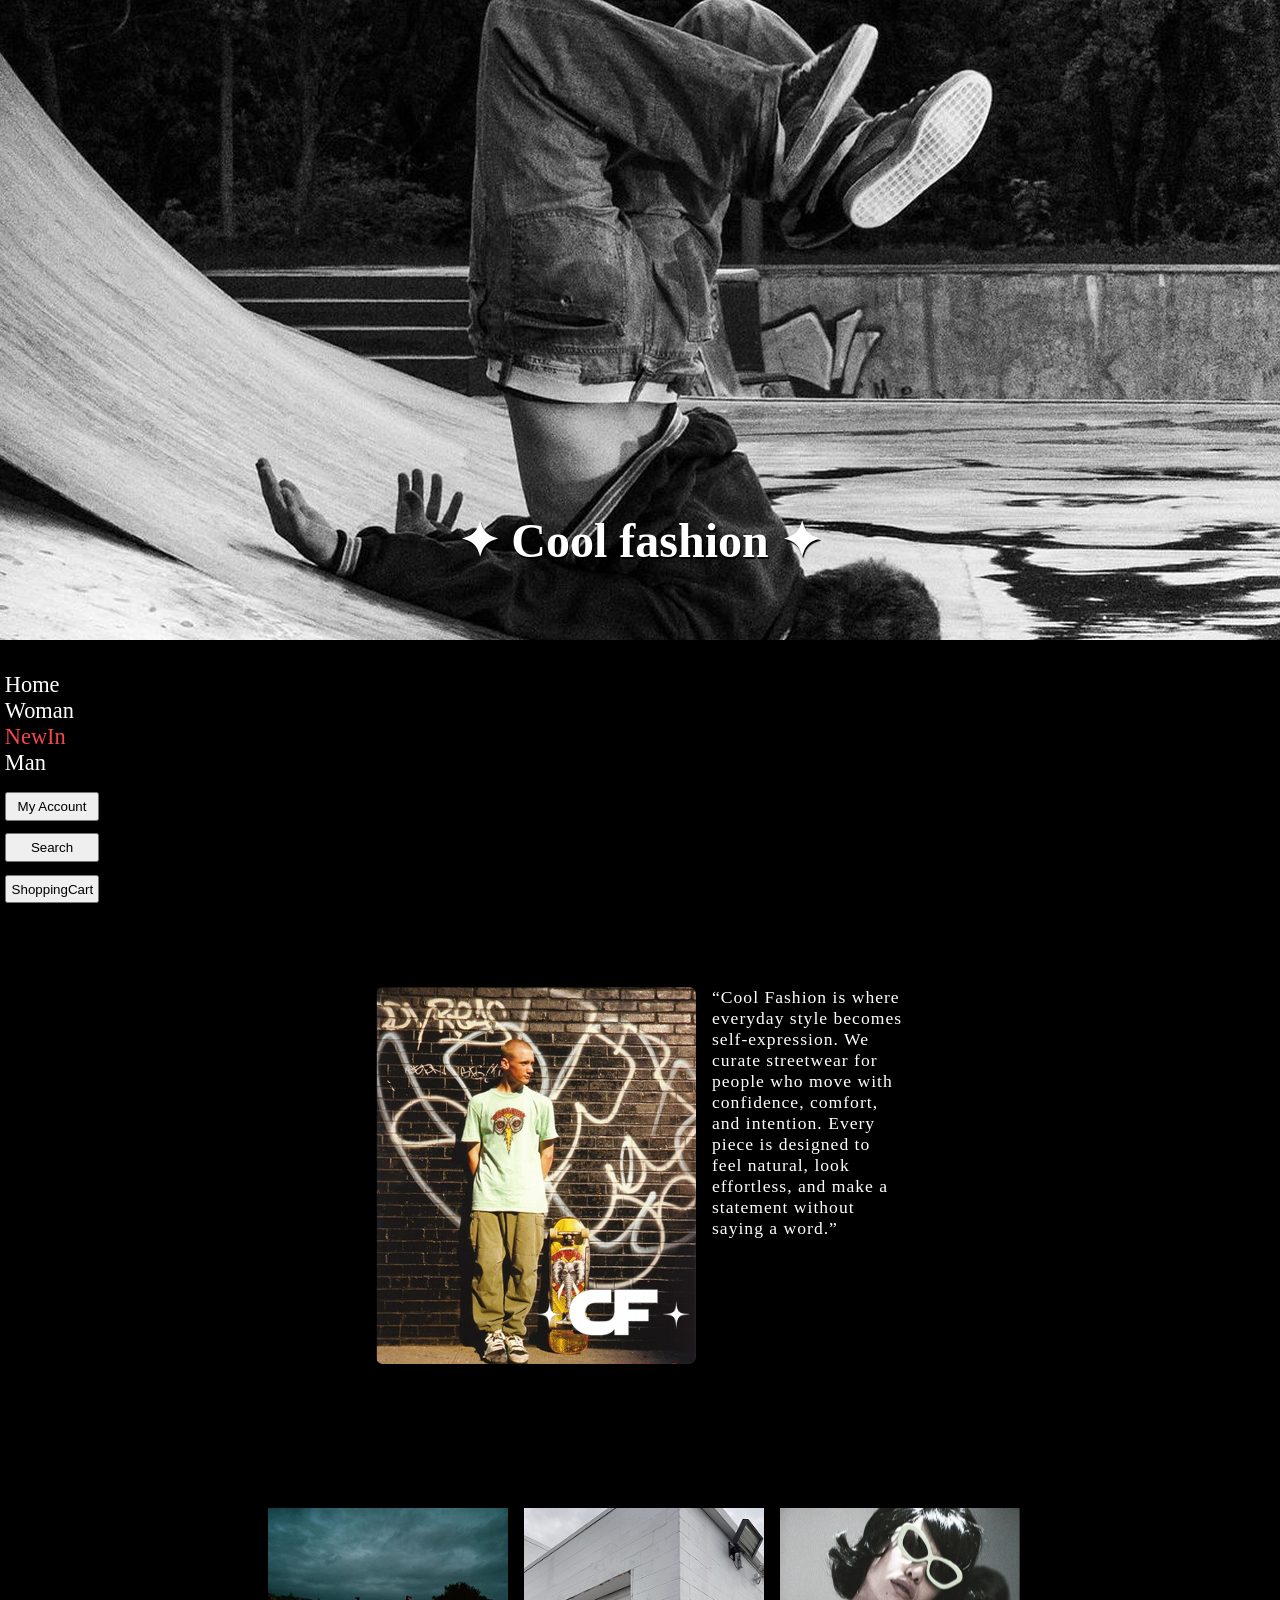
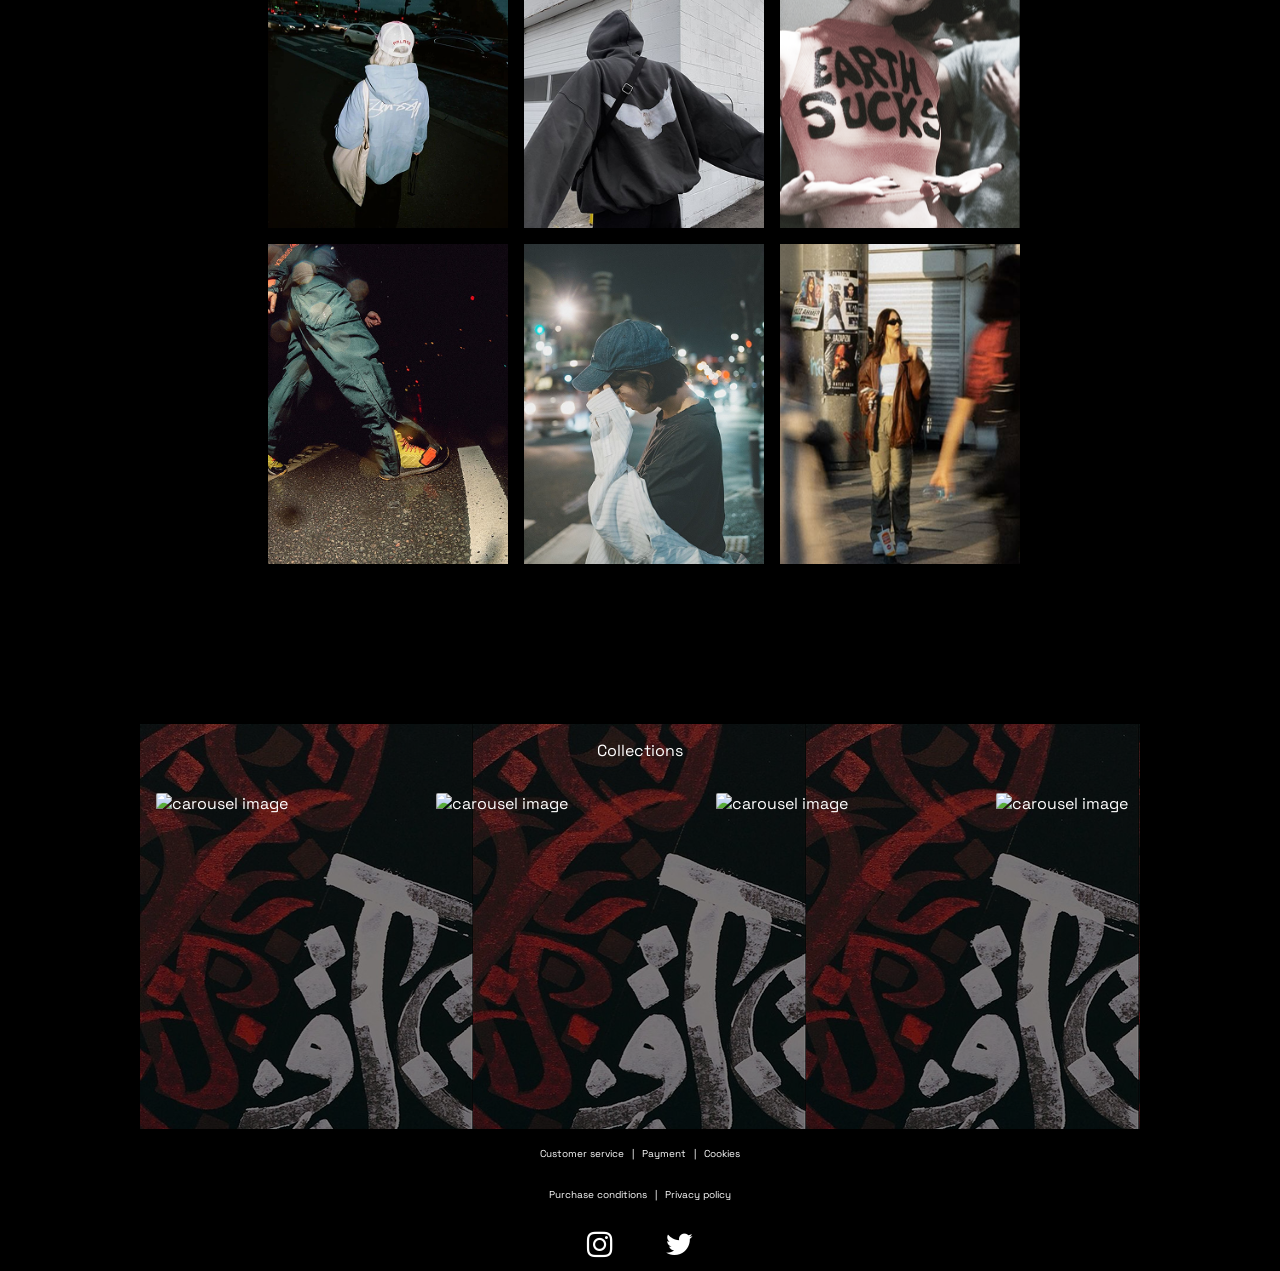
==== index.html @ b6e92070 "Merge pull request #7 from KristofferNR/resposivSida Resposiv sida" ====
<!DOCTYPE html>
<html lang="en">

<head>
    <meta charset="UTF-8">
    <meta name="viewport" content="width=device-width, initial-scale=1.0">
    <link href='https://fonts.googleapis.com/css?family=Space Grotesk' rel='stylesheet'>
    <link rel="stylesheet" href="https://cdnjs.cloudflare.com/ajax/libs/font-awesome/4.7.0/css/font-awesome.min.css"> 
    <link rel="stylesheet" href="https://cdnjs.cloudflare.com/ajax/libs/font-awesome/4.7.0/css/font-awesome.min.css">
    <link rel="stylesheet" href="styles.css">

    <title>Cool fashion</title>
</head>

<body>
<header>
<div id="headerContainer">
    <img id="headerImg" src="./imges/image 1.png" alt="">
    <h1>✦ Cool fashion ✦ </h1>
</div>
        <nav class="main-nav">
            <ul class="nav-list">
                <li><a href="#">Home</a></li>
                <li><a href="#">Woman</a></li>
                <li><a href="#" id="new-in">NewIn</a></li>
                <li><a href="#">Man</a></li>
            </ul>
            <div class="btn">
                <div><button id="login-btn">My Account</button></div>
                <div><button id="search-btn">Search</button></div>
                <div><button id="cart-btn">ShoppingCart</button></div>
            </div>
        </nav>
    </header>
    <main>
        <section id="hero">
            <div id="hero-image">
                <div id="crop">
                    <img src="./imges/Hero-image.png" alt="Hero Image">
                    <img id="accent-img" src="./imges/ChatGPT Image 23 jan. 2026 12_25_24 1.png" alt="Hero Image">
                </div>
                
            </div>
            <div id="hero-text">
                <p>“Cool Fashion is where everyday style becomes self-expression. We curate streetwear for people who
                    move with confidence, comfort, and intention. Every piece is designed to feel natural, look
                    effortless, and make a statement without saying a word.”</p>
            </div>
        </section>
        <section id="main">
            <div id="bentoContainer">
                <img class="bentoImg" src="./imges/Group-10.png" alt="" style="grid-area: box-1;">
                <img class="bentoImg" src="./imges/Group-3.png" alt="" style="grid-area: box-3;">
                <img class="bentoImg" src="./imges/image 33 (1).png" alt="" style="grid-area: box-4;">
                <img class="bentoImg" src="./imges/Group-13.png" alt="" style="grid-area: box-5;">
                <img class="bentoImg" src="./imges/Group-6.png" alt="" style="grid-area: box-6;">
                <img class="bentoImg" src="./imges/Group-7.png" alt="" style="grid-area: box-7;">
            </div>
        </section>
    </main>
    <footer>
        <!-- karusell -->
        <div class="carousel">
            <p>Collections</p>
            <div class="carousel-gallery">
                <div class="carousel-item">
                    <div>
                        <img src="imges/group-4.png" alt="carousel image" height="200px;">
                    </div>
                </div>
                <div class="carousel-item">
                    <div>
                        <img src="imges/group-5.png" alt="carousel image" height="200px;">
                    </div>
                </div>
                <div class="carousel-item">
                    <div>
                        <img src="imges/group-6.png" alt="carousel image" height="200px">
                    </div>
                </div>
                <div class="carousel-item">
                    <div>
                        <img src="imges/group-7.png" alt="carousel image" height="200px;">
                    </div>
                </div>
                <div class="carousel-item">
                    <div>
                        <img src="imges/group-8.png" alt="carousel image" height="200px;">
                    </div>
                </div>
            </div>
        </div>
        </div>
        <div id="footer-list">
            <ul>
                <li>Customer service</li>
                <p>|</p>
                <li>Payment</li>
                <p>|</p>
                <li>Cookies</li>
            </ul>
            <ul>
                <li>Purchase conditions</li>
                <p>|</p>
                <li>Privacy policy</li>
            </ul>
        </div>
        <div id="social-media">
            <button class="social-media-btn">
                <i class="fa fa-instagram"></i>
            </button>
            <button class="social-media-btn">
                <i class="fa fa-twitter"></i>
            </button>
        </div>
        </div>
    </footer>
    </body>
    <script src="index.js"></script>
</html>
---- styles.css ----
:root {
  --bgColor: black;
  --primaryColor: white;
}
body {
  margin: 0;
  width: 100%;

  color: var(--primaryColor);
  background-color: var(--bgColor);
}

#hero {
  margin-bottom: 4rem;
  display: flex;
  width: 100%;

  align-items: start;
  justify-content: center;
  gap: 1rem;
  padding-top: 2rem;
}
#headerImg {
  width: 100%;
  height: 20rem;
  object-fit: cover;
  display: block;
}
#headerContainer {
  margin-bottom: 1rem;
  width: 100%;
  position: relative;
  text-align: center;
}
#headerContainer > h1 {
  width: 100%;
  position: absolute;
  top: 16rem;
  left: 50%;
  transform: translate(-50%);
  font-size: 2em;
  text-shadow: 1px 2px 1px black;
  color: var(--primaryColor);
}
#main {
  display: flex;
  justify-content: center;
  margin-bottom: 2rem;
}

#hero-image {
  display: inline-block;
}

#crop {
  position: relative;
  width: 9rem;

  overflow: hidden;
  border-radius: 7px;
}

#hero-image img {
  width: 100%;
  display: block;
}

#bentoContainer {
  margin-top: 5rem;
  margin-bottom: 5rem;
  display: grid;
  grid-template-columns: 1fr 1fr;

  gap: 1rem;
  grid-template-areas:
    "box-1 box-3"
    "box-4 box-5"
    "box-6 box-7";
  overflow: hidden;
  padding-left: 0.5rem;
}
.bentoImg {
  width: 10rem;
  height: 15rem;
  object-fit: cover;
}

#accent-img {
  position: absolute;
  top: 60%;
  left: 24%;
}

#hero-text {
  padding: 0;
  margin: 0;
  width: 9rem;
}

#hero-text p {
  padding: 0;
  margin: 0;
  font-size: 0.7rem;
}

/*-- Navigeringsmenyn --*/
.main-nav {
  display: flex;
  flex-direction: column;
  align-items: flex-start; /*viktig för positionering*/
  /*align-items: center;*/
  margin-left: 0.3rem;
  padding-bottom: 2.4rem;
}

.nav-list {
  list-style: none;
  padding: 0;
}

.nav-list li a {
  color: white;
  text-decoration: none;
  font-size: 1.4rem;
}

nav a:hover {
  font-size: 1.5rem;
}

#new-in {
  color: rgb(245, 71, 71);
}

#new-in:hover {
  background-color: black;
  font-size: 1.5rem;
}

.btn button {
  width: 100%;
  padding: 0.3rem;
  text-align: center;
  cursor: pointer;
  margin-bottom: 0.8rem;
  width: 5.9rem;
}

button:hover {
  background-color: black;
  color: white;
  border-color: greenyellow;
  border-radius: 0.2rem;
}
footer {
  font-family: "Space Grotesk";
}

.carousel {
  max-width: 871px;
  background-image: url(/imges/image\ 65.png);
  object-fit: fill;
  background-size: fill;
  background-color: grey;
  background-blend-mode: multiply;
  align-content: center;
  align-items: center;
  padding: 0;
  margin-top: 3rem;
}

.carousel p {
  display: flex;
  justify-content: center;
  gap: 10px;
}
/* bild-karusell*/
.carousel-gallery {
  padding: 1rem;
  display: grid;
  grid-template-columns: repeat(5, 170px);
  grid-column-gap: 0.5rem;
  overflow-x: scroll;
  scrollbar-width: thin;
  scrollbar-color: var(--primaryColor) transparent;
  

  height: 100%;
  scroll-snap-type: both mandatory;
}


.carousel-item {
  scroll-snap-align: center; /* centrerar bild */
  display: inline-block;
}

.carousel-item img {
  border-radius: 2px;
}

#footer-list ul {
  display: flex;
  list-style: none;
  font-size: 10px;
  justify-content: center;
  align-items: center;
  gap: 0.5rem;
  margin: 0.5rem;
  padding: 0;
}

#social-media {
  display: flex;
  justify-content: center;
  align-items: center;
  gap: 2.5rem;
  padding: 0;
  margin: 0.5rem;
}

#social-media ul {
  display: flex;
  list-style: none;
  gap: 5rem;
}

.social-media-btn {
  font-size: 30px;
  background-color: black;
  border: none;
}

.fa.fa-instagram {
  color: white;
  background: black;
}

.fa.fa-twitter {
  color: white;
  background: black;
}
@media screen and (min-width: 376px) {
  
  #bentoContainer {
    margin-top: 5rem;
    display: grid;
    max-width: 375px;
  }
  #crop {
    width: 12rem;
  }

  #hero-text {
    width: 10rem;
  }

  #hero-text p {
    font-size: 0.9rem;
  }
}
@media screen and (min-width: 667px) {
   
  #bentoContainer {
    grid-template-columns: 1fr 1fr 1fr;
    max-width: fit-content;
    gap: 1rem;
    grid-template-areas:
      "box-1 box-3 box-4"
      "box-5 box-6 box-7";
  }
  #headerImg {
  
  height: 25rem;
  
}
  #crop {
    width: 20rem;
  }

  #hero-text {
    width: 12rem;
  }

  #hero-text p {
    font-size: 1.1rem;
    letter-spacing: 1px;
  }
  #hero {
    align-items: start;
  }
  #headerContainer > h1 {
    font-size: 3em;
    top: 18rem;
    
  }
  .carousel-gallery {
  
  grid-template-columns: repeat(5, 17rem);
  grid-template-rows: 20rem;

}
.carousel {
  max-width: 1000px;
}
.carousel-item img {
  width:15rem;
  height: 19rem;
  
}
.bentoImg{
        width:15rem;
        height: 20rem;
    }

}

@media screen and (min-width: 875px) {
    #headerContainer > h1 {
    
    top: 30rem;
    
  }
  #headerImg {
  height: 40rem;
  
}
  footer {
    display: flex;
    flex-direction: column;
    align-items: center;
  }
}
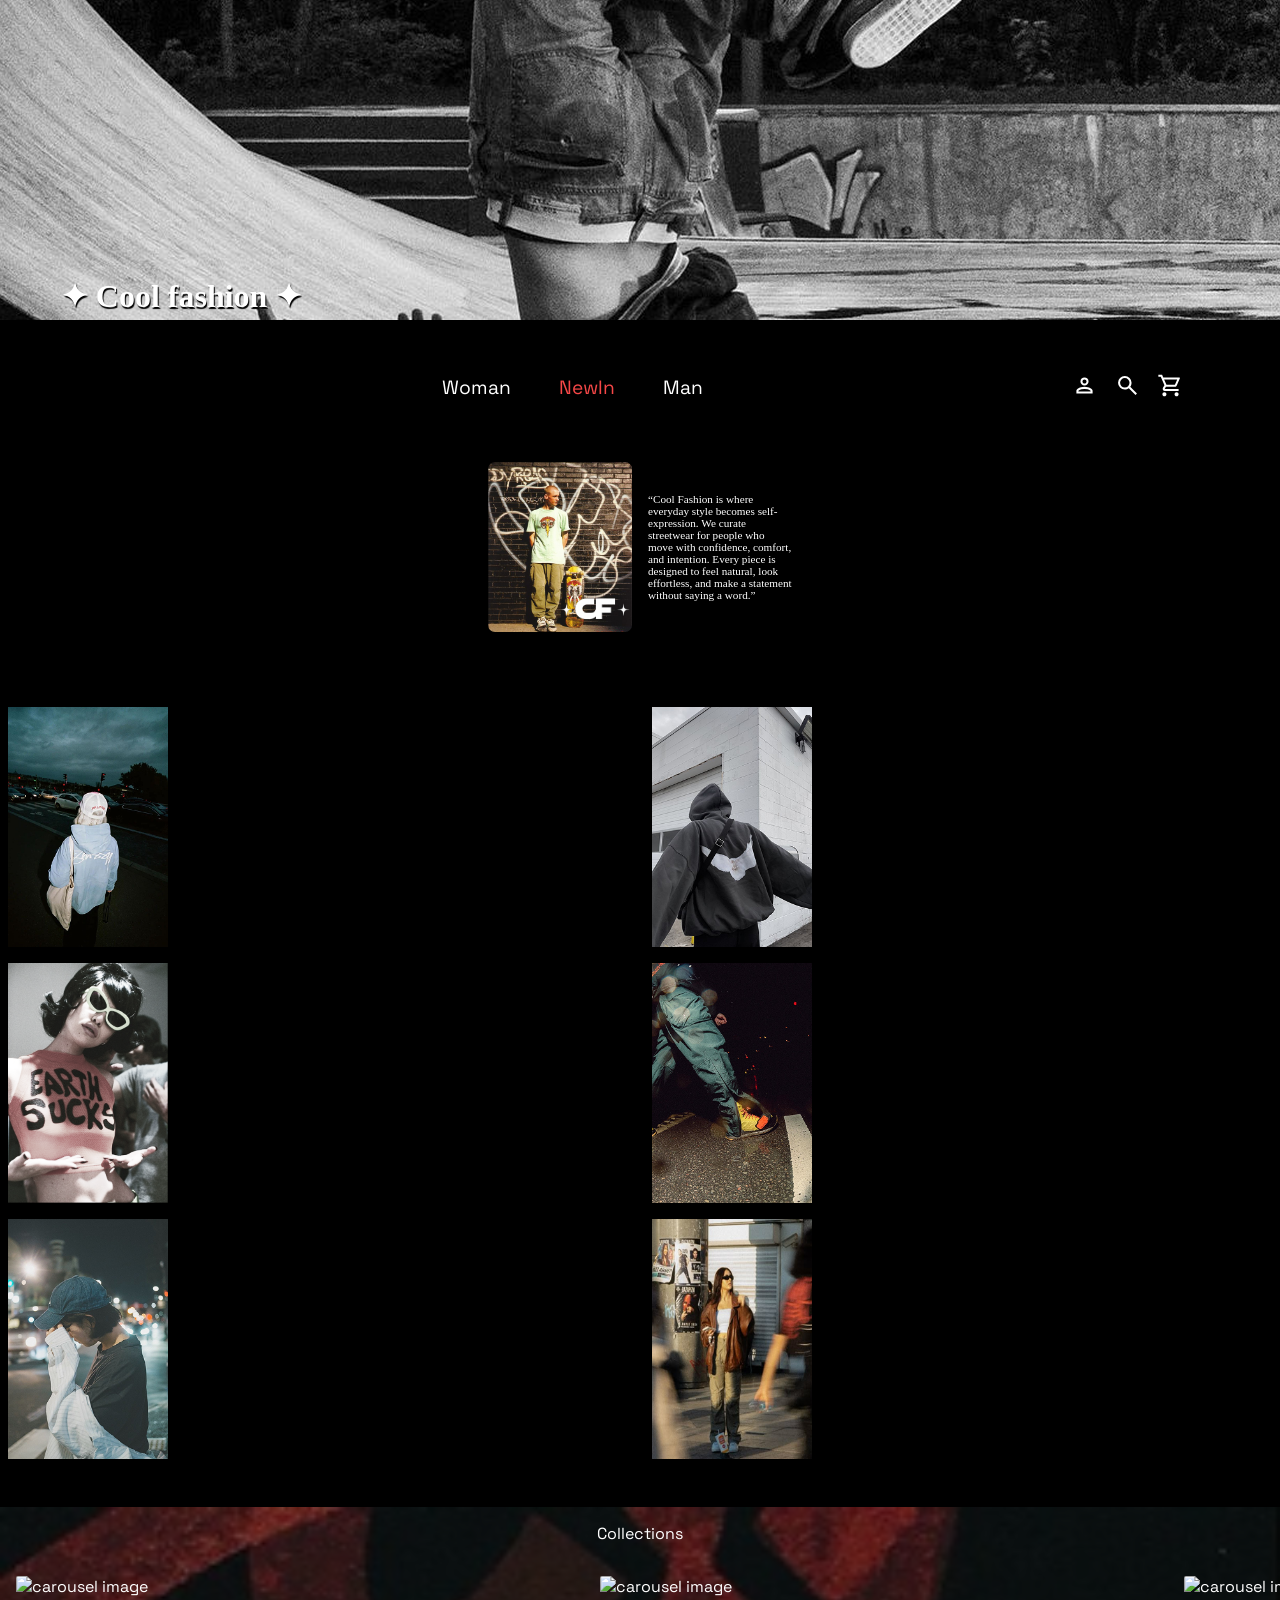
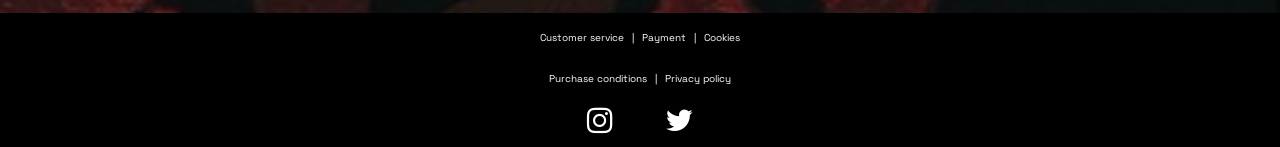
==== commit 3dedf394: "navbar update with js" ====
--- a/index.html
+++ b/index.html
@@ -16,21 +16,42 @@
 <header>
 <div id="headerContainer">
     <img id="headerImg" src="./imges/image 1.png" alt="">
-    <h1>✦ Cool fashion ✦ </h1>
+    <a href="index.html"><h1>✦ Cool fashion ✦ </h1></a>
 </div>
-        <nav class="main-nav">
-            <ul class="nav-list">
-                <li><a href="#">Home</a></li>
-                <li><a href="#">Woman</a></li>
-                <li><a href="#" id="new-in">NewIn</a></li>
-                <li><a href="#">Man</a></li>
+        <nav class="navbar">
+            <div class="nav-header">
+                <div class="hamburger">
+                    <span class="bar"></span>
+                    <span class="bar"></span>
+                    <span class="bar"></span>
+                </div>
+            </div>
+
+            <ul class="nav-menu">
+                <li><a href="#" class="nav-link">Woman</a></li>
+                <li><a href="#" class="nav-link" id="new-in">NewIn</a></li>
+                <li><a href="#" class="nav-link">Man</a></li>
+               
+               <div class="nav-desktop">
+                    <a href="#"><img src="person.svg" alt=""></a>
+                    <a href="#"><img src="search.svg" alt=""></a>
+                    <a href="#"><img src="shopping_cart.svg" alt=""></a>
+                </div>
+
+                <div class="nav-img">
+                    <img src="person.svg" alt="">
+                    <li><a href="#" class="nav-link">My Account</a></li>          
+                </div>
+                <div class="nav-img">
+                    <img src="search.svg" alt="">
+                    <li><a href="#" class="nav-link">Search</a></li>
+                </div>
+                <div class="nav-img">
+                    <img src="shopping_cart.svg" alt="">
+                    <li><a href="#" class="nav-link">Shop</a></li>
+                </div>
             </ul>
-            <div class="btn">
-                <div><button id="login-btn">My Account</button></div>
-                <div><button id="search-btn">Search</button></div>
-                <div><button id="cart-btn">ShoppingCart</button></div>
-            </div>
-        </nav>
+        </nav>        
     </header>
     <main>
         <section id="hero">
--- a/styles.css
+++ b/styles.css
@@ -1,333 +1,361 @@
-:root {
-  --bgColor: black;
-  --primaryColor: white;
-}
-body {
-  margin: 0;
-  width: 100%;
-
-  color: var(--primaryColor);
-  background-color: var(--bgColor);
-}
-
-#hero {
-  margin-bottom: 4rem;
-  display: flex;
-  width: 100%;
-
-  align-items: start;
-  justify-content: center;
-  gap: 1rem;
-  padding-top: 2rem;
-}
-#headerImg {
-  width: 100%;
-  height: 20rem;
-  object-fit: cover;
-  display: block;
-}
-#headerContainer {
-  margin-bottom: 1rem;
-  width: 100%;
-  position: relative;
-  text-align: center;
-}
-#headerContainer > h1 {
-  width: 100%;
-  position: absolute;
-  top: 16rem;
-  left: 50%;
-  transform: translate(-50%);
-  font-size: 2em;
-  text-shadow: 1px 2px 1px black;
-  color: var(--primaryColor);
-}
-#main {
-  display: flex;
-  justify-content: center;
-  margin-bottom: 2rem;
-}
-
-#hero-image {
-  display: inline-block;
-}
-
-#crop {
-  position: relative;
-  width: 9rem;
-
-  overflow: hidden;
-  border-radius: 7px;
-}
-
-#hero-image img {
-  width: 100%;
-  display: block;
-}
-
-#bentoContainer {
-  margin-top: 5rem;
-  margin-bottom: 5rem;
-  display: grid;
-  grid-template-columns: 1fr 1fr;
-
-  gap: 1rem;
-  grid-template-areas:
+:root{
+    --bgColor: black;
+    --primaryColor: white;
+}
+body{
+    margin: 0;
+    width: 100%;
+    color: var(--primaryColor);
+    background-color: var(--bgColor);
+}
+
+
+#hero{
+    display: flex;
+    width: 100%;
+    height: 10rem;
+    align-items: center;
+    justify-content: center;
+    gap: 1rem;
+    padding-top: 2rem;
+}
+#headerImg{
+    width: 100%;
+    height: 20rem;
+    object-fit: cover;
+}
+#headerContainer{
+    margin-bottom: 1rem;
+    position: relative;
+}
+#headerContainer > a > h1{
+    position: absolute;
+    top: 16rem;
+    left: 3.8rem;
+    text-shadow: 1px 2px 1px black;
+    color: var(--primaryColor);
+}
+
+#hero-image{
+    display: inline-block;
+}
+
+#crop{
+    position: relative;
+    width: 9rem;
+    height: 10.6rem;
+    overflow: hidden;
+    border-radius: 7px;
+}
+
+#hero-image img{
+    width: 100%;
+    display: block;
+}
+
+#bentoContainer{
+    margin-top: 5rem;
+    display: grid;
+    grid-template-columns: 1fr 1fr;
+    
+    gap: 1rem;
+    grid-template-areas: 
     "box-1 box-3"
     "box-4 box-5"
     "box-6 box-7";
-  overflow: hidden;
-  padding-left: 0.5rem;
-}
-.bentoImg {
-  width: 10rem;
-  height: 15rem;
-  object-fit: cover;
-}
-
-#accent-img {
-  position: absolute;
-  top: 60%;
-  left: 24%;
-}
-
-#hero-text {
-  padding: 0;
-  margin: 0;
-  width: 9rem;
-}
-
-#hero-text p {
-  padding: 0;
-  margin: 0;
-  font-size: 0.7rem;
-}
-
-/*-- Navigeringsmenyn --*/
-.main-nav {
-  display: flex;
-  flex-direction: column;
-  align-items: flex-start; /*viktig för positionering*/
-  /*align-items: center;*/
-  margin-left: 0.3rem;
-  padding-bottom: 2.4rem;
-}
-
-.nav-list {
-  list-style: none;
-  padding: 0;
-}
-
-.nav-list li a {
-  color: white;
-  text-decoration: none;
-  font-size: 1.4rem;
-}
-
-nav a:hover {
-  font-size: 1.5rem;
+    overflow: hidden;
+    padding-left: 0.5rem;
+    
+
+
+}
+.bentoImg{
+   
+    width: 10rem;
+    height: 15rem;
+    object-fit: cover;
+}
+
+#accent-img{
+    position: absolute;
+    top: 60%;
+    left: 24%;
+}
+
+#hero-text{
+    width: 9rem;
+}
+
+#hero-text p{
+    font-size: 0.7rem;
+}
+
+.navbar {
+    display: flex;
+    flex-direction: column;
+    align-items: flex-start;
+    background-color: black;
+    color: white;
+    position: relative;
+}
+
+.nav-header {
+    width: 100%;
+    display: flex;
+    justify-content: space-between;
+    align-items: center;
+}
+
+.hamburger {
+    display: flex;
+    flex-direction: column;
+    cursor: pointer;
+    z-index: 50;
+    padding: 8px;
+    width: 40px;
+    height: 40px;
+    justify-content: center;
+    align-items: flex-start;
+    margin-bottom: 2rem;
+}
+
+.bar {
+    width: 25px;
+    height: 3px;
+    background-color: white;
+    margin: 4px 0;
+    transition: 0.3s;
+}
+
+.nav-menu {
+    position: absolute;
+    top: 30%;
+    left: 0;
+    z-index: 100;
+
+    height: 40vh;
+    width: 50vw;
+    max-width: 320px;
+    
+    background-color: rgba(0, 0, 0, 0.95);
+    display: flex;
+    flex-direction: column;
+    align-items: flex-start;
+    padding: 1.5rem 1rem;
+    gap: 1rem;
+    
+    transform: translateX(-100%);
+    opacity: 0;
+    transition: transform 0.4s ease, opacity 0.4s ease;
+    pointer-events: none;
+}
+
+/*växla mellan dold och synlig meny med hjälp av JS*/
+.nav-menu.active {
+    transform: translateX(0);
+    opacity: 1;
+    pointer-events: all;
 }
 
 #new-in {
-  color: rgb(245, 71, 71);
-}
-
-#new-in:hover {
-  background-color: black;
-  font-size: 1.5rem;
-}
-
-.btn button {
-  width: 100%;
-  padding: 0.3rem;
-  text-align: center;
-  cursor: pointer;
-  margin-bottom: 0.8rem;
-  width: 5.9rem;
-}
-
-button:hover {
-  background-color: black;
-  color: white;
-  border-color: greenyellow;
-  border-radius: 0.2rem;
-}
+    color: rgb(245, 71, 71);
+}
+
+.nav-desktop {
+    display: none;
+}
+
+li {
+    list-style: none;
+    font-family: 'Space Grotesk';
+}
+
+.nav-link {
+    color: white;
+    text-decoration: none;
+    font-size: 0.9rem;
+    display: block;
+}
+
+.nav-img {
+    display: flex;
+    width: 650px;
+    height: auto;
+    gap: 0.5rem;
+}
+
+/*linjerna i ham-ikonen roterar och 
+bildar ett kryss när man klickar*/
+.hamburger.active .bar:nth-child(1) {
+    transform: translateY(11px) rotate(45deg);
+}
+
+.hamburger.active .bar:nth-child(2) {
+    opacity: 0; /*Linjen döljs*/
+}
+
+.hamburger.active .bar:nth-child(3) {
+    transform: translateY(-11px) rotate(-45deg);
+}
+
 footer {
-  font-family: "Space Grotesk";
+    font-family: 'Space Grotesk';
 }
 
 .carousel {
-  max-width: 871px;
-  background-image: url(/imges/image\ 65.png);
-  object-fit: fill;
-  background-size: fill;
-  background-color: grey;
-  background-blend-mode: multiply;
-  align-content: center;
-  align-items: center;
-  padding: 0;
-  margin-top: 3rem;
+    background-image: url(/imges/image\ 65.png);
+    background-size: cover;
+    background-color: grey;
+    background-blend-mode: multiply;
+    align-content: center;
+    align-items: center;
+    padding: 0;
+    margin-top: 3rem;
 }
 
 .carousel p {
-  display: flex;
-  justify-content: center;
-  gap: 10px;
+    display: flex;
+    justify-content: center;
+    gap: 10px;
+
 }
 /* bild-karusell*/
 .carousel-gallery {
-  padding: 1rem;
-  display: grid;
-  grid-template-columns: repeat(5, 170px);
-  grid-column-gap: 0.5rem;
-  overflow-x: scroll;
-  scrollbar-width: thin;
-  scrollbar-color: var(--primaryColor) transparent;
-  
-
-  height: 100%;
-  scroll-snap-type: both mandatory;
-}
-
+    padding: 1rem;
+    display: grid;
+    grid-template-columns: repeat(5, 45vw);
+    grid-column-gap: 0.5rem;
+    overflow: scroll;
+    height: 100%;
+    scroll-snap-type: both mandatory;
+}
 
 .carousel-item {
-  scroll-snap-align: center; /* centrerar bild */
-  display: inline-block;
+    scroll-snap-align: center; /* centrerar bild */
+    display: inline-block;
 }
 
 .carousel-item img {
-  border-radius: 2px;
-}
-
+    border-radius: 2px;
+}
+ 
 #footer-list ul {
-  display: flex;
-  list-style: none;
-  font-size: 10px;
-  justify-content: center;
-  align-items: center;
-  gap: 0.5rem;
-  margin: 0.5rem;
-  padding: 0;
+    display: flex;
+    list-style: none;
+    font-size: 10px;
+    justify-content: center;
+    align-items: center;
+    gap: 0.5rem;
+    margin: 0.5rem;
+    padding: 0;
 }
 
 #social-media {
-  display: flex;
-  justify-content: center;
-  align-items: center;
-  gap: 2.5rem;
-  padding: 0;
-  margin: 0.5rem;
+    display: flex;
+    justify-content: center;
+    align-items: center;
+    gap: 2.5rem;
+    padding: 0;
+    margin: 0.5rem;
 }
 
 #social-media ul {
-  display: flex;
-  list-style: none;
-  gap: 5rem;
+    display: flex;
+    list-style: none;
+    gap: 5rem;
 }
 
 .social-media-btn {
-  font-size: 30px;
-  background-color: black;
-  border: none;
+    font-size: 30px;
+    background-color: black;
+    border: none;
 }
 
 .fa.fa-instagram {
-  color: white;
-  background: black;
+    color: white;
+    background: black; 
 }
 
 .fa.fa-twitter {
-  color: white;
-  background: black;
-}
-@media screen and (min-width: 376px) {
-  
-  #bentoContainer {
-    margin-top: 5rem;
-    display: grid;
-    max-width: 375px;
-  }
-  #crop {
-    width: 12rem;
-  }
-
-  #hero-text {
-    width: 10rem;
-  }
-
-  #hero-text p {
-    font-size: 0.9rem;
-  }
-}
-@media screen and (min-width: 667px) {
-   
-  #bentoContainer {
-    grid-template-columns: 1fr 1fr 1fr;
-    max-width: fit-content;
-    gap: 1rem;
-    grid-template-areas:
-      "box-1 box-3 box-4"
-      "box-5 box-6 box-7";
-  }
-  #headerImg {
-  
-  height: 25rem;
-  
-}
-  #crop {
-    width: 20rem;
-  }
-
-  #hero-text {
-    width: 12rem;
-  }
-
-  #hero-text p {
-    font-size: 1.1rem;
-    letter-spacing: 1px;
-  }
-  #hero {
-    align-items: start;
-  }
-  #headerContainer > h1 {
-    font-size: 3em;
-    top: 18rem;
-    
-  }
-  .carousel-gallery {
-  
-  grid-template-columns: repeat(5, 17rem);
-  grid-template-rows: 20rem;
-
-}
-.carousel {
-  max-width: 1000px;
-}
-.carousel-item img {
-  width:15rem;
-  height: 19rem;
-  
-}
-.bentoImg{
-        width:15rem;
-        height: 20rem;
-    }
-
-}
-
-@media screen and (min-width: 875px) {
-    #headerContainer > h1 {
-    
-    top: 30rem;
-    
-  }
-  #headerImg {
-  height: 40rem;
-  
-}
-  footer {
-    display: flex;
-    flex-direction: column;
-    align-items: center;
-  }
-}
+    color: white;
+    background: black;
+}
+
+
+@media screen and (min-width: 667px)  {
+    
+    .navbar {
+        flex-direction: row;
+        justify-content: space-between;
+        align-items: center;
+        padding: 1rem 2rem;
+    }
+
+    .hamburger {
+        display: none;
+    }
+
+    /*Nollställer värden från mobil-version. Nödvändigt!*/
+    .nav-menu {
+        position: static;
+        top: auto;
+        left: auto;
+
+        height: auto;
+        width: auto;
+        max-width: none;
+        padding: 0;
+        gap: 1.3rem;
+
+        transform: none;
+        opacity: 1;
+        pointer-events: all;
+        flex-direction: row;
+        align-items: center;
+    }
+
+    .nav-link {
+        font-size: 1.1rem;
+    }
+
+    .nav-link:hover { 
+        background-color: grey;
+        border-radius: 10%;
+        padding: 0.01rem;
+    }
+
+    .nav-desktop {
+        display: flex;
+        margin-left: 25vw;
+        margin-right: 5vw;
+        gap: 1rem;
+    }
+
+    a img {
+        width: 27px;
+    }
+
+    a img:hover {
+        cursor: pointer;
+        background-color: grey;
+        border-radius: 40%;
+    }
+
+    .nav-img {
+        display: none;
+        margin-left: auto;
+        margin-right: 1rem;    
+    }
+}
+
+@media (min-width: 992px) {
+    .nav-menu {
+        gap: 3rem;
+    }
+    
+    .nav-link {
+        font-size: 1.2rem;
+        transition: color 0.3s ease;
+    }
+    
+}
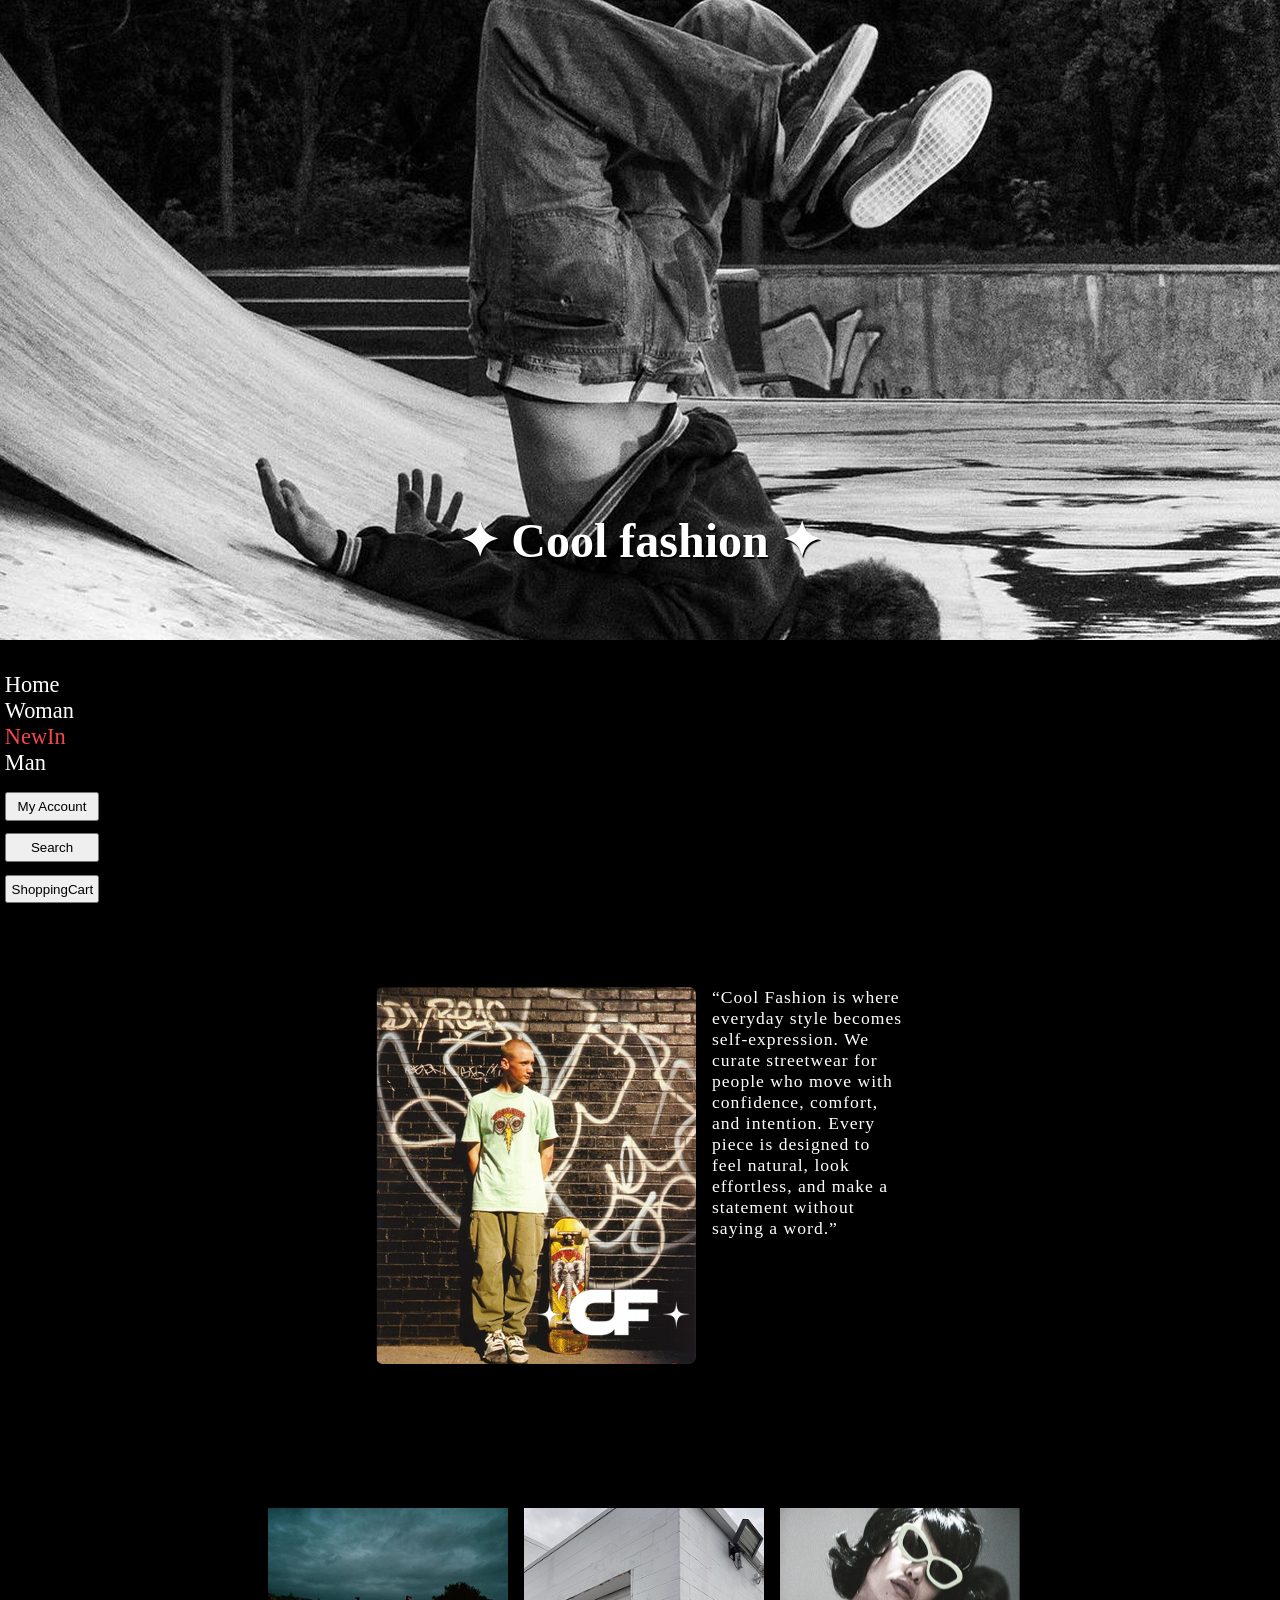
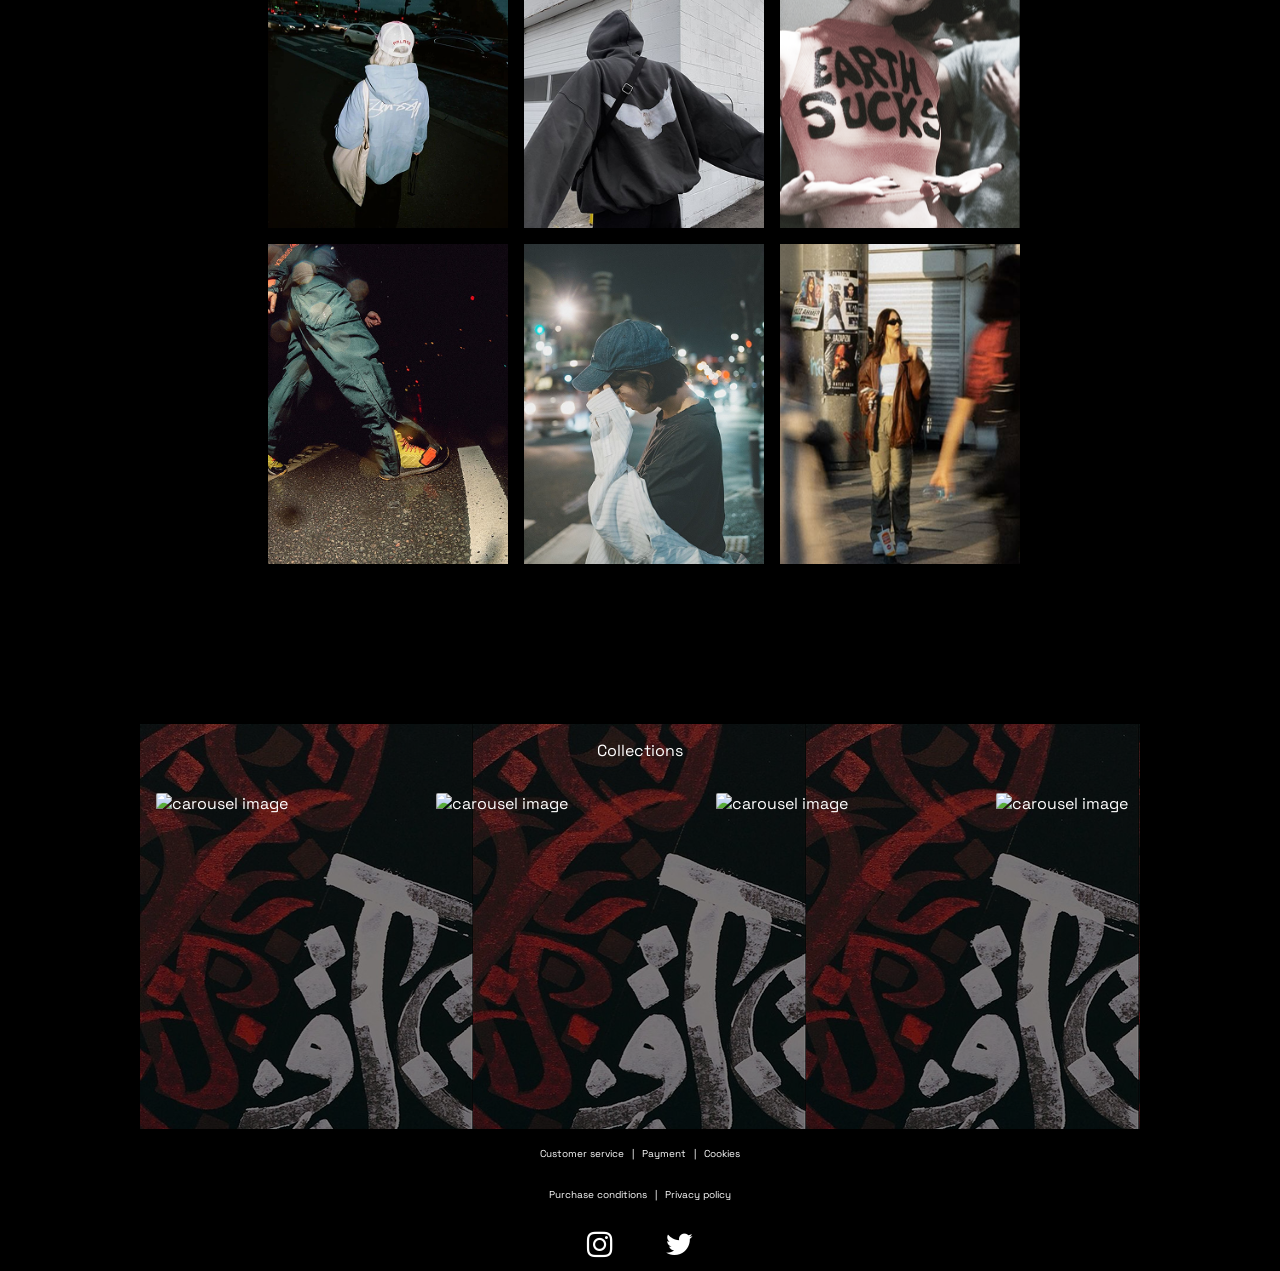
==== commit 6ac2749f: "Merge branch 'main' of https://github.com/KristofferNR/javascript1-assignment into fetchFromApi" ====
--- a/index.html
+++ b/index.html
@@ -10,48 +10,28 @@
     <link rel="stylesheet" href="styles.css">
 
     <title>Cool fashion</title>
+    <script src="./index.js" defer></script>
 </head>
 
 <body>
 <header>
 <div id="headerContainer">
     <img id="headerImg" src="./imges/image 1.png" alt="">
-    <a href="index.html"><h1>✦ Cool fashion ✦ </h1></a>
+    <h1>✦ Cool fashion ✦ </h1>
 </div>
-        <nav class="navbar">
-            <div class="nav-header">
-                <div class="hamburger">
-                    <span class="bar"></span>
-                    <span class="bar"></span>
-                    <span class="bar"></span>
-                </div>
+        <nav class="main-nav">
+            <ul class="nav-list">
+                <li><a href="#">Home</a></li>
+                <li><a href="#">Woman</a></li>
+                <li><a href="#" id="new-in">NewIn</a></li>
+                <li><a href="#">Man</a></li>
+            </ul>
+            <div class="btn">
+                <div><button id="login-btn">My Account</button></div>
+                <div><button id="search-btn">Search</button></div>
+                <div><button id="cart-btn">ShoppingCart</button></div>
             </div>
-
-            <ul class="nav-menu">
-                <li><a href="#" class="nav-link">Woman</a></li>
-                <li><a href="#" class="nav-link" id="new-in">NewIn</a></li>
-                <li><a href="#" class="nav-link">Man</a></li>
-               
-               <div class="nav-desktop">
-                    <a href="#"><img src="person.svg" alt=""></a>
-                    <a href="#"><img src="search.svg" alt=""></a>
-                    <a href="#"><img src="shopping_cart.svg" alt=""></a>
-                </div>
-
-                <div class="nav-img">
-                    <img src="person.svg" alt="">
-                    <li><a href="#" class="nav-link">My Account</a></li>          
-                </div>
-                <div class="nav-img">
-                    <img src="search.svg" alt="">
-                    <li><a href="#" class="nav-link">Search</a></li>
-                </div>
-                <div class="nav-img">
-                    <img src="shopping_cart.svg" alt="">
-                    <li><a href="#" class="nav-link">Shop</a></li>
-                </div>
-            </ul>
-        </nav>        
+        </nav>
     </header>
     <main>
         <section id="hero">
--- a/styles.css
+++ b/styles.css
@@ -1,361 +1,333 @@
-:root{
-    --bgColor: black;
-    --primaryColor: white;
-}
-body{
-    margin: 0;
-    width: 100%;
-    color: var(--primaryColor);
-    background-color: var(--bgColor);
-}
-
-
-#hero{
-    display: flex;
-    width: 100%;
-    height: 10rem;
-    align-items: center;
-    justify-content: center;
-    gap: 1rem;
-    padding-top: 2rem;
-}
-#headerImg{
-    width: 100%;
-    height: 20rem;
-    object-fit: cover;
-}
-#headerContainer{
-    margin-bottom: 1rem;
-    position: relative;
-}
-#headerContainer > a > h1{
-    position: absolute;
-    top: 16rem;
-    left: 3.8rem;
-    text-shadow: 1px 2px 1px black;
-    color: var(--primaryColor);
-}
-
-#hero-image{
-    display: inline-block;
-}
-
-#crop{
-    position: relative;
-    width: 9rem;
-    height: 10.6rem;
-    overflow: hidden;
-    border-radius: 7px;
-}
-
-#hero-image img{
-    width: 100%;
-    display: block;
-}
-
-#bentoContainer{
-    margin-top: 5rem;
-    display: grid;
-    grid-template-columns: 1fr 1fr;
-    
-    gap: 1rem;
-    grid-template-areas: 
+:root {
+  --bgColor: black;
+  --primaryColor: white;
+}
+body {
+  margin: 0;
+  width: 100%;
+
+  color: var(--primaryColor);
+  background-color: var(--bgColor);
+}
+
+#hero {
+  margin-bottom: 4rem;
+  display: flex;
+  width: 100%;
+
+  align-items: start;
+  justify-content: center;
+  gap: 1rem;
+  padding-top: 2rem;
+}
+#headerImg {
+  width: 100%;
+  height: 20rem;
+  object-fit: cover;
+  display: block;
+}
+#headerContainer {
+  margin-bottom: 1rem;
+  width: 100%;
+  position: relative;
+  text-align: center;
+}
+#headerContainer > h1 {
+  width: 100%;
+  position: absolute;
+  top: 16rem;
+  left: 50%;
+  transform: translate(-50%);
+  font-size: 2em;
+  text-shadow: 1px 2px 1px black;
+  color: var(--primaryColor);
+}
+#main {
+  display: flex;
+  justify-content: center;
+  margin-bottom: 2rem;
+}
+
+#hero-image {
+  display: inline-block;
+}
+
+#crop {
+  position: relative;
+  width: 9rem;
+
+  overflow: hidden;
+  border-radius: 7px;
+}
+
+#hero-image img {
+  width: 100%;
+  display: block;
+}
+
+#bentoContainer {
+  margin-top: 5rem;
+  margin-bottom: 5rem;
+  display: grid;
+  grid-template-columns: 1fr 1fr;
+
+  gap: 1rem;
+  grid-template-areas:
     "box-1 box-3"
     "box-4 box-5"
     "box-6 box-7";
-    overflow: hidden;
-    padding-left: 0.5rem;
+  overflow: hidden;
+  padding-left: 0.5rem;
+}
+.bentoImg {
+  width: 10rem;
+  height: 15rem;
+  object-fit: cover;
+}
+
+#accent-img {
+  position: absolute;
+  top: 60%;
+  left: 24%;
+}
+
+#hero-text {
+  padding: 0;
+  margin: 0;
+  width: 9rem;
+}
+
+#hero-text p {
+  padding: 0;
+  margin: 0;
+  font-size: 0.7rem;
+}
+
+/*-- Navigeringsmenyn --*/
+.main-nav {
+  display: flex;
+  flex-direction: column;
+  align-items: flex-start; /*viktig för positionering*/
+  /*align-items: center;*/
+  margin-left: 0.3rem;
+  padding-bottom: 2.4rem;
+}
+
+.nav-list {
+  list-style: none;
+  padding: 0;
+}
+
+.nav-list li a {
+  color: white;
+  text-decoration: none;
+  font-size: 1.4rem;
+}
+
+nav a:hover {
+  font-size: 1.5rem;
+}
+
+#new-in {
+  color: rgb(245, 71, 71);
+}
+
+#new-in:hover {
+  background-color: black;
+  font-size: 1.5rem;
+}
+
+.btn button {
+  width: 100%;
+  padding: 0.3rem;
+  text-align: center;
+  cursor: pointer;
+  margin-bottom: 0.8rem;
+  width: 5.9rem;
+}
+
+button:hover {
+  background-color: black;
+  color: white;
+  border-color: greenyellow;
+  border-radius: 0.2rem;
+}
+footer {
+  font-family: "Space Grotesk";
+}
+
+.carousel {
+  max-width: 871px;
+  background-image: url(/imges/image\ 65.png);
+  object-fit: fill;
+  background-size: fill;
+  background-color: grey;
+  background-blend-mode: multiply;
+  align-content: center;
+  align-items: center;
+  padding: 0;
+  margin-top: 3rem;
+}
+
+.carousel p {
+  display: flex;
+  justify-content: center;
+  gap: 10px;
+}
+/* bild-karusell*/
+.carousel-gallery {
+  padding: 1rem;
+  display: grid;
+  grid-template-columns: repeat(5, 170px);
+  grid-column-gap: 0.5rem;
+  overflow-x: scroll;
+  scrollbar-width: thin;
+  scrollbar-color: var(--primaryColor) transparent;
+  
+
+  height: 100%;
+  scroll-snap-type: both mandatory;
+}
+
+
+.carousel-item {
+  scroll-snap-align: center; /* centrerar bild */
+  display: inline-block;
+}
+
+.carousel-item img {
+  border-radius: 2px;
+}
+
+#footer-list ul {
+  display: flex;
+  list-style: none;
+  font-size: 10px;
+  justify-content: center;
+  align-items: center;
+  gap: 0.5rem;
+  margin: 0.5rem;
+  padding: 0;
+}
+
+#social-media {
+  display: flex;
+  justify-content: center;
+  align-items: center;
+  gap: 2.5rem;
+  padding: 0;
+  margin: 0.5rem;
+}
+
+#social-media ul {
+  display: flex;
+  list-style: none;
+  gap: 5rem;
+}
+
+.social-media-btn {
+  font-size: 30px;
+  background-color: black;
+  border: none;
+}
+
+.fa.fa-instagram {
+  color: white;
+  background: black;
+}
+
+.fa.fa-twitter {
+  color: white;
+  background: black;
+}
+@media screen and (min-width: 376px) {
+  
+  #bentoContainer {
+    margin-top: 5rem;
+    display: grid;
+    max-width: 375px;
+  }
+  #crop {
+    width: 12rem;
+  }
+
+  #hero-text {
+    width: 10rem;
+  }
+
+  #hero-text p {
+    font-size: 0.9rem;
+  }
+}
+@media screen and (min-width: 667px) {
+   
+  #bentoContainer {
+    grid-template-columns: 1fr 1fr 1fr;
+    max-width: fit-content;
+    gap: 1rem;
+    grid-template-areas:
+      "box-1 box-3 box-4"
+      "box-5 box-6 box-7";
+  }
+  #headerImg {
+  
+  height: 25rem;
+  
+}
+  #crop {
+    width: 20rem;
+  }
+
+  #hero-text {
+    width: 12rem;
+  }
+
+  #hero-text p {
+    font-size: 1.1rem;
+    letter-spacing: 1px;
+  }
+  #hero {
+    align-items: start;
+  }
+  #headerContainer > h1 {
+    font-size: 3em;
+    top: 18rem;
     
-
-
+  }
+  .carousel-gallery {
+  
+  grid-template-columns: repeat(5, 17rem);
+  grid-template-rows: 20rem;
+
+}
+.carousel {
+  max-width: 1000px;
+}
+.carousel-item img {
+  width:15rem;
+  height: 19rem;
+  
 }
 .bentoImg{
-   
-    width: 10rem;
-    height: 15rem;
-    object-fit: cover;
-}
-
-#accent-img{
-    position: absolute;
-    top: 60%;
-    left: 24%;
-}
-
-#hero-text{
-    width: 9rem;
-}
-
-#hero-text p{
-    font-size: 0.7rem;
-}
-
-.navbar {
+        width:15rem;
+        height: 20rem;
+    }
+
+}
+
+@media screen and (min-width: 875px) {
+    #headerContainer > h1 {
+    
+    top: 30rem;
+    
+  }
+  #headerImg {
+  height: 40rem;
+  
+}
+  footer {
     display: flex;
     flex-direction: column;
-    align-items: flex-start;
-    background-color: black;
-    color: white;
-    position: relative;
-}
-
-.nav-header {
-    width: 100%;
-    display: flex;
-    justify-content: space-between;
     align-items: center;
-}
-
-.hamburger {
-    display: flex;
-    flex-direction: column;
-    cursor: pointer;
-    z-index: 50;
-    padding: 8px;
-    width: 40px;
-    height: 40px;
-    justify-content: center;
-    align-items: flex-start;
-    margin-bottom: 2rem;
-}
-
-.bar {
-    width: 25px;
-    height: 3px;
-    background-color: white;
-    margin: 4px 0;
-    transition: 0.3s;
-}
-
-.nav-menu {
-    position: absolute;
-    top: 30%;
-    left: 0;
-    z-index: 100;
-
-    height: 40vh;
-    width: 50vw;
-    max-width: 320px;
-    
-    background-color: rgba(0, 0, 0, 0.95);
-    display: flex;
-    flex-direction: column;
-    align-items: flex-start;
-    padding: 1.5rem 1rem;
-    gap: 1rem;
-    
-    transform: translateX(-100%);
-    opacity: 0;
-    transition: transform 0.4s ease, opacity 0.4s ease;
-    pointer-events: none;
-}
-
-/*växla mellan dold och synlig meny med hjälp av JS*/
-.nav-menu.active {
-    transform: translateX(0);
-    opacity: 1;
-    pointer-events: all;
-}
-
-#new-in {
-    color: rgb(245, 71, 71);
-}
-
-.nav-desktop {
-    display: none;
-}
-
-li {
-    list-style: none;
-    font-family: 'Space Grotesk';
-}
-
-.nav-link {
-    color: white;
-    text-decoration: none;
-    font-size: 0.9rem;
-    display: block;
-}
-
-.nav-img {
-    display: flex;
-    width: 650px;
-    height: auto;
-    gap: 0.5rem;
-}
-
-/*linjerna i ham-ikonen roterar och 
-bildar ett kryss när man klickar*/
-.hamburger.active .bar:nth-child(1) {
-    transform: translateY(11px) rotate(45deg);
-}
-
-.hamburger.active .bar:nth-child(2) {
-    opacity: 0; /*Linjen döljs*/
-}
-
-.hamburger.active .bar:nth-child(3) {
-    transform: translateY(-11px) rotate(-45deg);
-}
-
-footer {
-    font-family: 'Space Grotesk';
-}
-
-.carousel {
-    background-image: url(/imges/image\ 65.png);
-    background-size: cover;
-    background-color: grey;
-    background-blend-mode: multiply;
-    align-content: center;
-    align-items: center;
-    padding: 0;
-    margin-top: 3rem;
-}
-
-.carousel p {
-    display: flex;
-    justify-content: center;
-    gap: 10px;
-
-}
-/* bild-karusell*/
-.carousel-gallery {
-    padding: 1rem;
-    display: grid;
-    grid-template-columns: repeat(5, 45vw);
-    grid-column-gap: 0.5rem;
-    overflow: scroll;
-    height: 100%;
-    scroll-snap-type: both mandatory;
-}
-
-.carousel-item {
-    scroll-snap-align: center; /* centrerar bild */
-    display: inline-block;
-}
-
-.carousel-item img {
-    border-radius: 2px;
-}
- 
-#footer-list ul {
-    display: flex;
-    list-style: none;
-    font-size: 10px;
-    justify-content: center;
-    align-items: center;
-    gap: 0.5rem;
-    margin: 0.5rem;
-    padding: 0;
-}
-
-#social-media {
-    display: flex;
-    justify-content: center;
-    align-items: center;
-    gap: 2.5rem;
-    padding: 0;
-    margin: 0.5rem;
-}
-
-#social-media ul {
-    display: flex;
-    list-style: none;
-    gap: 5rem;
-}
-
-.social-media-btn {
-    font-size: 30px;
-    background-color: black;
-    border: none;
-}
-
-.fa.fa-instagram {
-    color: white;
-    background: black; 
-}
-
-.fa.fa-twitter {
-    color: white;
-    background: black;
-}
-
-
-@media screen and (min-width: 667px)  {
-    
-    .navbar {
-        flex-direction: row;
-        justify-content: space-between;
-        align-items: center;
-        padding: 1rem 2rem;
-    }
-
-    .hamburger {
-        display: none;
-    }
-
-    /*Nollställer värden från mobil-version. Nödvändigt!*/
-    .nav-menu {
-        position: static;
-        top: auto;
-        left: auto;
-
-        height: auto;
-        width: auto;
-        max-width: none;
-        padding: 0;
-        gap: 1.3rem;
-
-        transform: none;
-        opacity: 1;
-        pointer-events: all;
-        flex-direction: row;
-        align-items: center;
-    }
-
-    .nav-link {
-        font-size: 1.1rem;
-    }
-
-    .nav-link:hover { 
-        background-color: grey;
-        border-radius: 10%;
-        padding: 0.01rem;
-    }
-
-    .nav-desktop {
-        display: flex;
-        margin-left: 25vw;
-        margin-right: 5vw;
-        gap: 1rem;
-    }
-
-    a img {
-        width: 27px;
-    }
-
-    a img:hover {
-        cursor: pointer;
-        background-color: grey;
-        border-radius: 40%;
-    }
-
-    .nav-img {
-        display: none;
-        margin-left: auto;
-        margin-right: 1rem;    
-    }
-}
-
-@media (min-width: 992px) {
-    .nav-menu {
-        gap: 3rem;
-    }
-    
-    .nav-link {
-        font-size: 1.2rem;
-        transition: color 0.3s ease;
-    }
-    
-}
+  }
+}
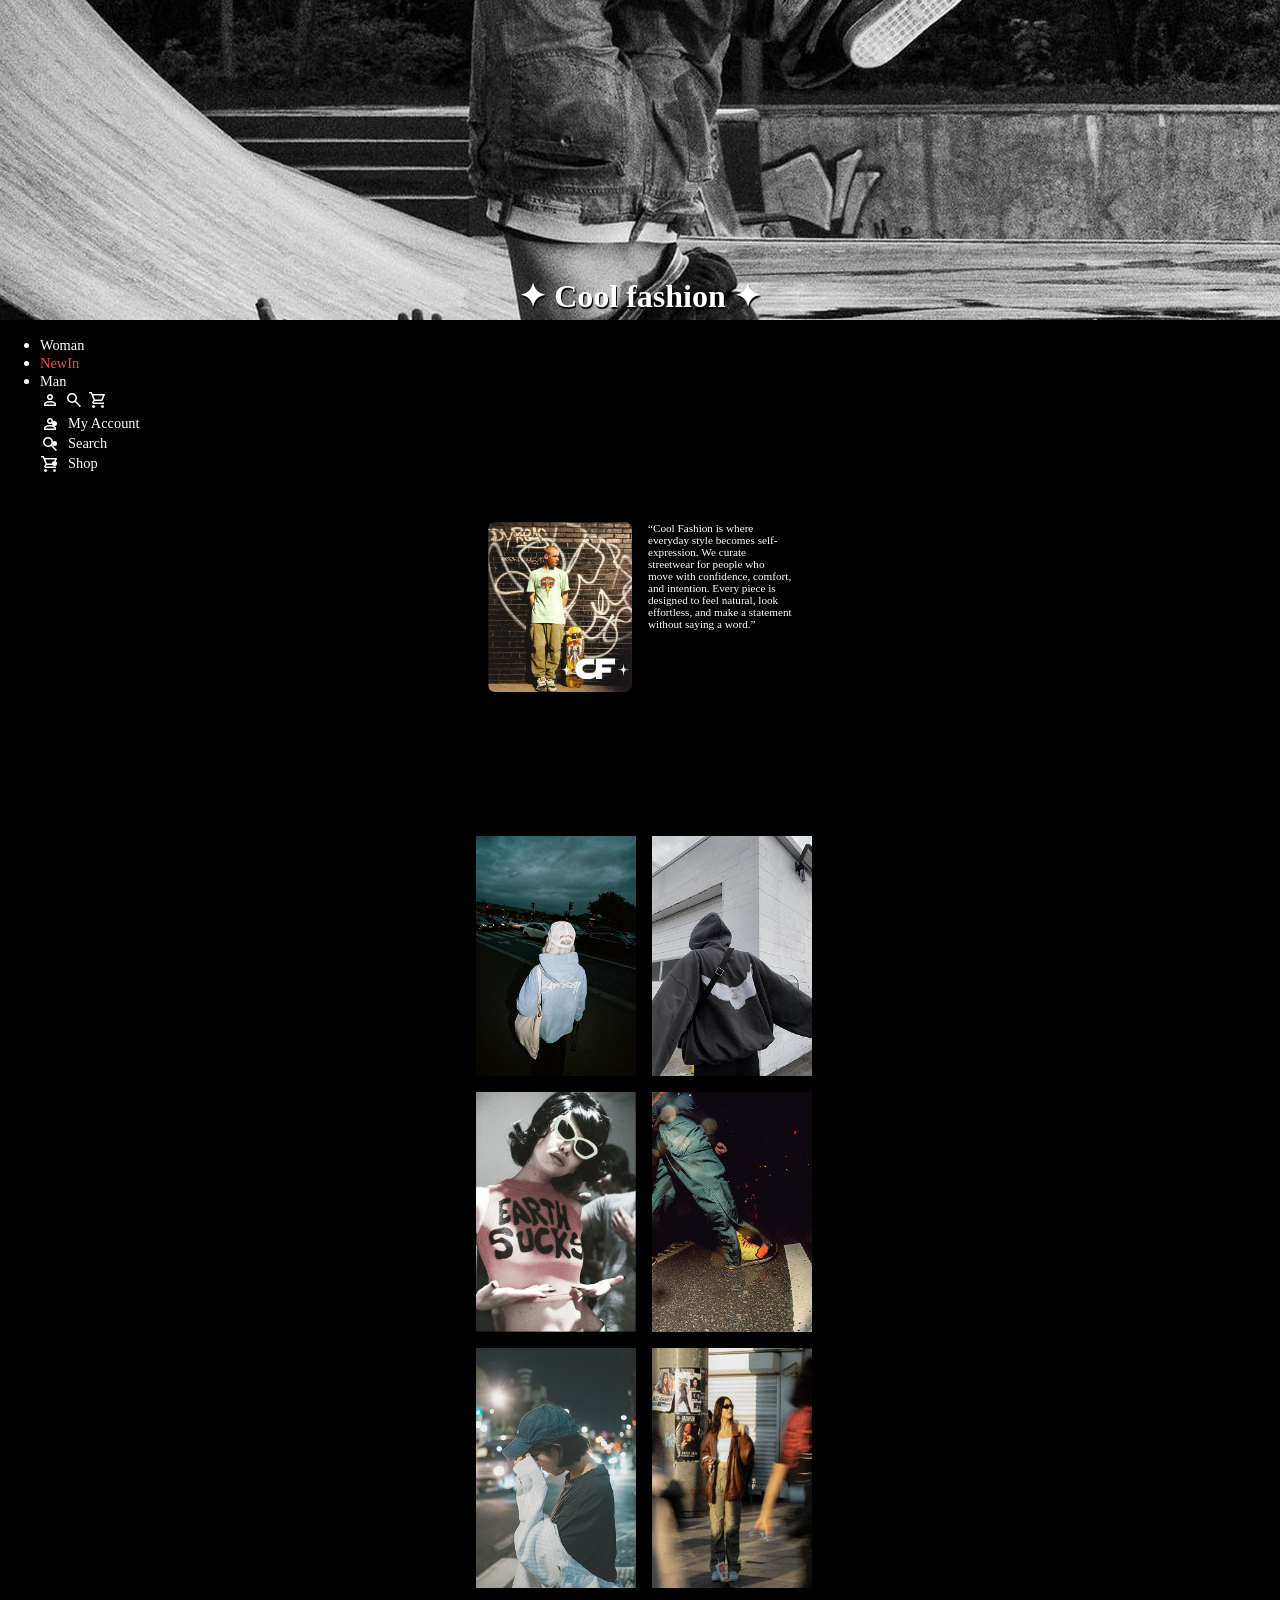
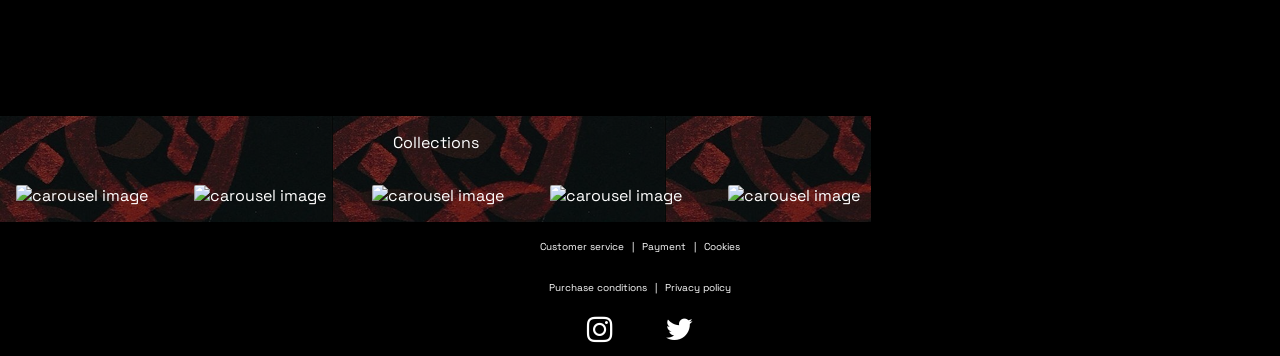
==== commit 1916b480: "Merge branch 'main' of https://github.com/KristofferNR/javascript1-assignment into sofia" ====
--- a/index.html
+++ b/index.html
@@ -10,7 +10,6 @@
     <link rel="stylesheet" href="styles.css">
 
     <title>Cool fashion</title>
-    <script src="./index.js" defer></script>
 </head>
 
 <body>
@@ -19,19 +18,40 @@
     <img id="headerImg" src="./imges/image 1.png" alt="">
     <h1>✦ Cool fashion ✦ </h1>
 </div>
-        <nav class="main-nav">
-            <ul class="nav-list">
-                <li><a href="#">Home</a></li>
-                <li><a href="#">Woman</a></li>
-                <li><a href="#" id="new-in">NewIn</a></li>
-                <li><a href="#">Man</a></li>
+        <nav class="navbar">
+            <div class="nav-header">
+                <div class="hamburger">
+                    <span class="bar"></span>
+                    <span class="bar"></span>
+                    <span class="bar"></span>
+                </div>
+            </div>
+
+            <ul class="nav-menu">
+                <li><a href="#" class="nav-link">Woman</a></li>
+                <li><a href="#" class="nav-link" id="new-in">NewIn</a></li>
+                <li><a href="#" class="nav-link">Man</a></li>
+               
+               <div class="nav-desktop">
+                    <a href="#"><img src="person.svg" alt=""></a>
+                    <a href="#"><img src="search.svg" alt=""></a>
+                    <a href="#"><img src="shopping_cart.svg" alt=""></a>
+                </div>
+
+                <div class="nav-img">
+                    <img src="person.svg" alt="">
+                    <li><a href="#" class="nav-link">My Account</a></li>          
+                </div>
+                <div class="nav-img">
+                    <img src="search.svg" alt="">
+                    <li><a href="#" class="nav-link">Search</a></li>
+                </div>
+                <div class="nav-img">
+                    <img src="shopping_cart.svg" alt="">
+                    <li><a href="#" class="nav-link">Shop</a></li>
+                </div>
             </ul>
-            <div class="btn">
-                <div><button id="login-btn">My Account</button></div>
-                <div><button id="search-btn">Search</button></div>
-                <div><button id="cart-btn">ShoppingCart</button></div>
-            </div>
-        </nav>
+        </nav>        
     </header>
     <main>
         <section id="hero">
--- a/styles.css
+++ b/styles.css
@@ -105,27 +105,27 @@
 
 /*-- Navigeringsmenyn --*/
 .main-nav {
-  display: flex;
-  flex-direction: column;
-  align-items: flex-start; /*viktig för positionering*/
-  /*align-items: center;*/
-  margin-left: 0.3rem;
-  padding-bottom: 2.4rem;
+    display: flex;
+    flex-direction: column;
+    align-items: flex-start; /*viktig för positionering*/
+    /*align-items: center;*/
+    margin-left: 0.3rem;
+    padding-bottom: 2.4rem;
 }
 
 .nav-list {
-  list-style: none;
-  padding: 0;
+    list-style: none;
+    padding: 0;
 }
 
 .nav-list li a {
-  color: white;
-  text-decoration: none;
-  font-size: 1.4rem;
-}
-
-nav a:hover {
-  font-size: 1.5rem;
+    color: white;
+    text-decoration: none;
+    font-size: 1.4rem;
+}
+
+nav a:hover{
+    font-size: 1.5rem;
 }
 
 #new-in {
@@ -133,25 +133,47 @@
 }
 
 #new-in:hover {
-  background-color: black;
-  font-size: 1.5rem;
+    background-color: black;
+    font-size: 1.5rem;
 }
 
 .btn button {
-  width: 100%;
-  padding: 0.3rem;
-  text-align: center;
-  cursor: pointer;
-  margin-bottom: 0.8rem;
-  width: 5.9rem;
-}
-
-button:hover {
-  background-color: black;
-  color: white;
-  border-color: greenyellow;
-  border-radius: 0.2rem;
-}
+    width: 100%;
+    padding: 0.3rem;
+    text-align: center;
+    cursor: pointer; 
+    margin-bottom: 0.8rem;
+    width: 5.9rem;
+}
+
+.nav-link {
+    color: white;
+    text-decoration: none;
+    font-size: 0.9rem;
+    display: block;
+}
+
+.nav-img {
+    display: flex;
+    width: 650px;
+    height: auto;
+    gap: 0.5rem;
+}
+
+/*linjerna i ham-ikonen roterar och 
+bildar ett kryss när man klickar*/
+.hamburger.active .bar:nth-child(1) {
+    transform: translateY(11px) rotate(45deg);
+}
+
+.hamburger.active .bar:nth-child(2) {
+    opacity: 0; /*Linjen döljs*/
+}
+
+.hamburger.active .bar:nth-child(3) {
+    transform: translateY(-11px) rotate(-45deg);
+}
+
 footer {
   font-family: "Space Grotesk";
 }
@@ -240,94 +262,3 @@
   color: white;
   background: black;
 }
-@media screen and (min-width: 376px) {
-  
-  #bentoContainer {
-    margin-top: 5rem;
-    display: grid;
-    max-width: 375px;
-  }
-  #crop {
-    width: 12rem;
-  }
-
-  #hero-text {
-    width: 10rem;
-  }
-
-  #hero-text p {
-    font-size: 0.9rem;
-  }
-}
-@media screen and (min-width: 667px) {
-   
-  #bentoContainer {
-    grid-template-columns: 1fr 1fr 1fr;
-    max-width: fit-content;
-    gap: 1rem;
-    grid-template-areas:
-      "box-1 box-3 box-4"
-      "box-5 box-6 box-7";
-  }
-  #headerImg {
-  
-  height: 25rem;
-  
-}
-  #crop {
-    width: 20rem;
-  }
-
-  #hero-text {
-    width: 12rem;
-  }
-
-  #hero-text p {
-    font-size: 1.1rem;
-    letter-spacing: 1px;
-  }
-  #hero {
-    align-items: start;
-  }
-  #headerContainer > h1 {
-    font-size: 3em;
-    top: 18rem;
-    
-  }
-  .carousel-gallery {
-  
-  grid-template-columns: repeat(5, 17rem);
-  grid-template-rows: 20rem;
-
-}
-.carousel {
-  max-width: 1000px;
-}
-.carousel-item img {
-  width:15rem;
-  height: 19rem;
-  
-}
-.bentoImg{
-        width:15rem;
-        height: 20rem;
-    }
-
-}
-
-@media screen and (min-width: 875px) {
-    #headerContainer > h1 {
-    
-    top: 30rem;
-    
-  }
-  #headerImg {
-  height: 40rem;
-  
-}
-  footer {
-    display: flex;
-    flex-direction: column;
-    align-items: center;
-  }
-}
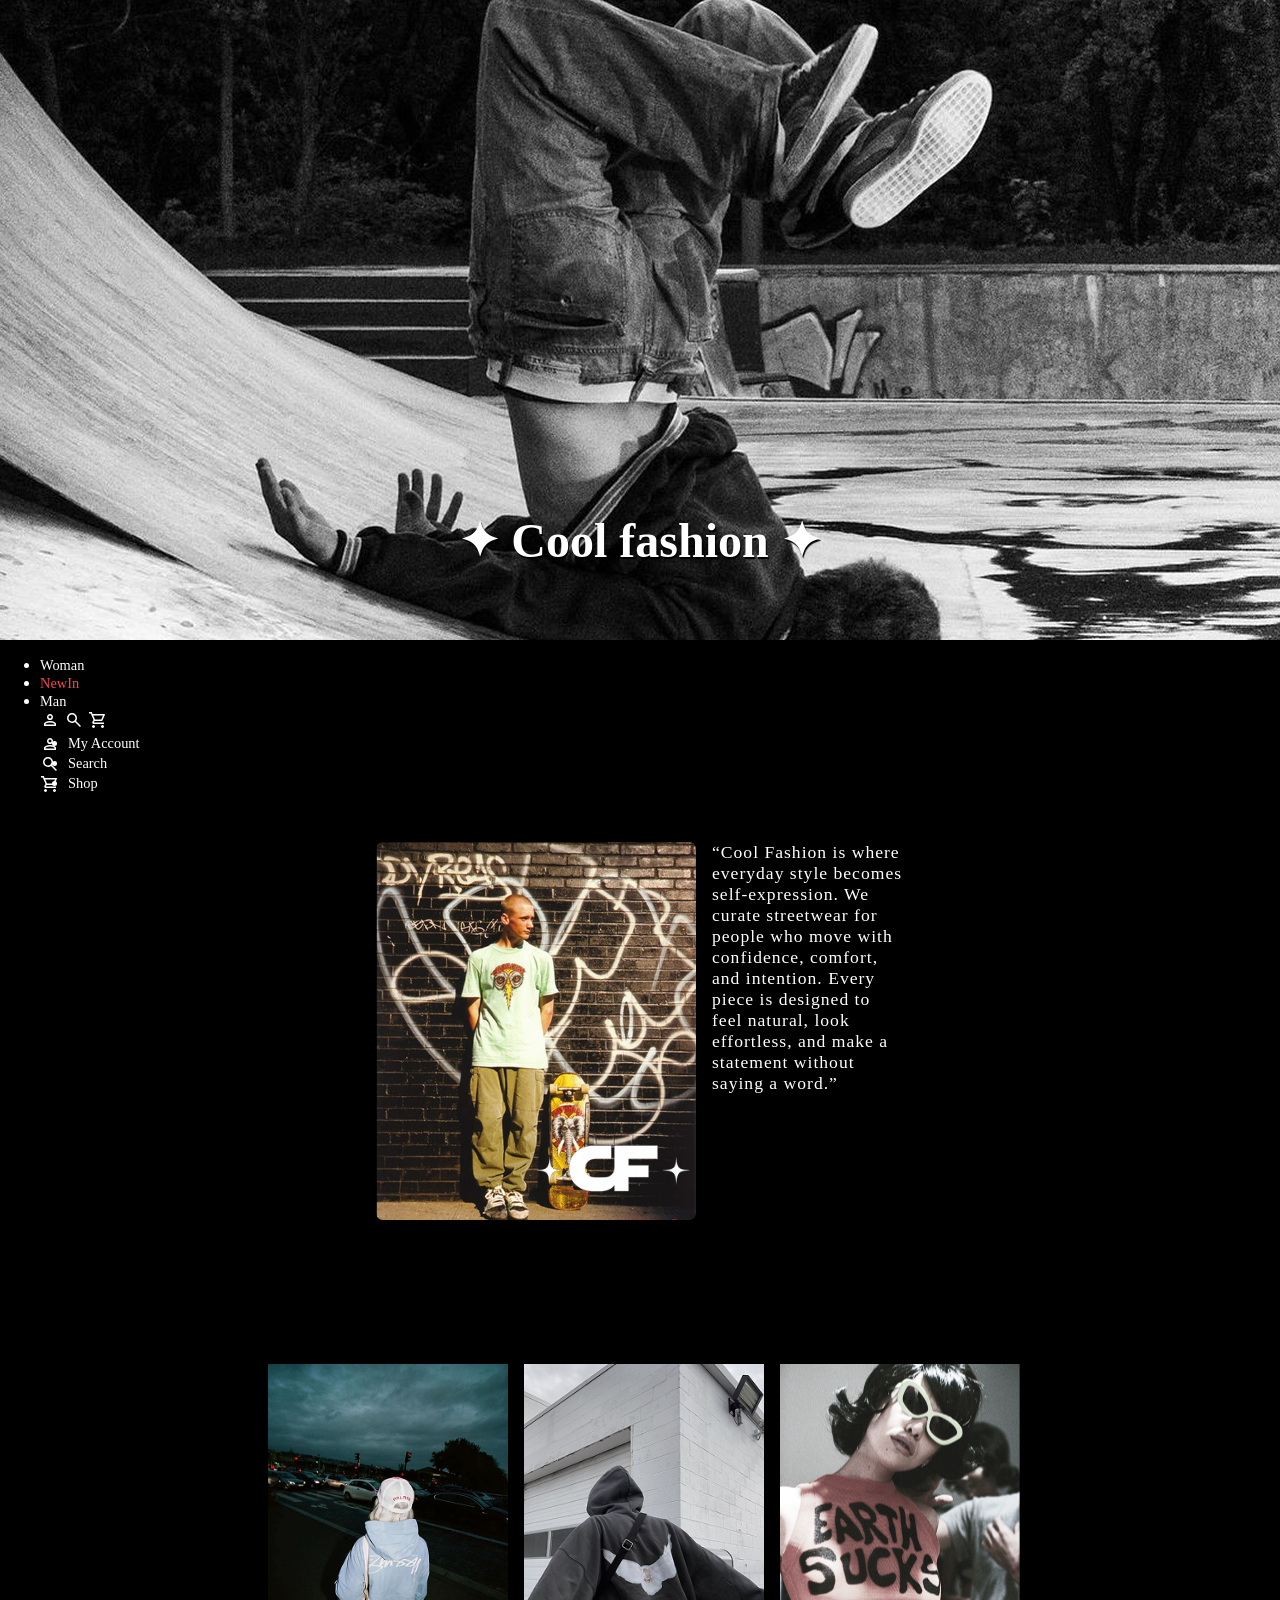
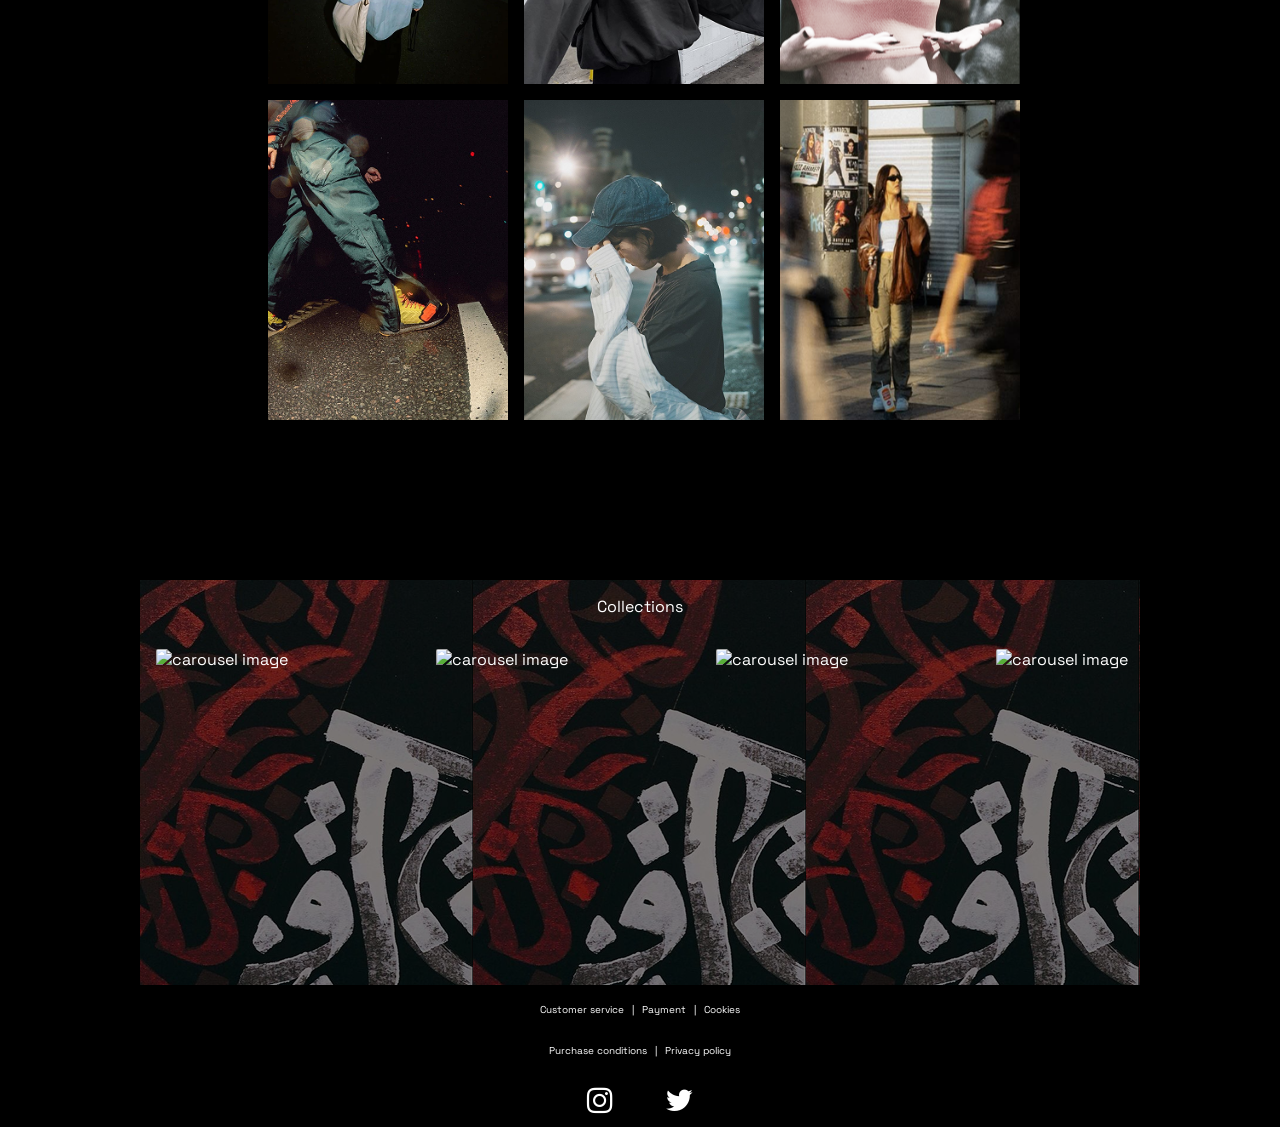
==== commit 32003bb5: "Keeping up to date with main branch" ====
--- a/index.html
+++ b/index.html
@@ -7,9 +7,10 @@
     <link href='https://fonts.googleapis.com/css?family=Space Grotesk' rel='stylesheet'>
     <link rel="stylesheet" href="https://cdnjs.cloudflare.com/ajax/libs/font-awesome/4.7.0/css/font-awesome.min.css"> 
     <link rel="stylesheet" href="https://cdnjs.cloudflare.com/ajax/libs/font-awesome/4.7.0/css/font-awesome.min.css">
-    <link rel="stylesheet" href="styles.css">
+    <link rel="stylesheet" href="./Css/styles.css">
 
     <title>Cool fashion</title>
+    <script src="./js/index.js" defer></script>
 </head>
 
 <body>
--- a/Css/styles.css
+++ b/Css/styles.css
@@ -0,0 +1,355 @@
+:root {
+  --bgColor: black;
+  --primaryColor: white;
+}
+body {
+  margin: 0;
+  width: 100%;
+
+  color: var(--primaryColor);
+  background-color: var(--bgColor);
+}
+
+#hero {
+  margin-bottom: 4rem;
+  display: flex;
+  width: 100%;
+
+  align-items: start;
+  justify-content: center;
+  gap: 1rem;
+  padding-top: 2rem;
+}
+#headerImg {
+  width: 100%;
+  height: 20rem;
+  object-fit: cover;
+  display: block;
+}
+#headerContainer {
+  margin-bottom: 1rem;
+  width: 100%;
+  position: relative;
+  text-align: center;
+}
+#headerContainer > h1 {
+  width: 100%;
+  position: absolute;
+  top: 16rem;
+  left: 50%;
+  transform: translate(-50%);
+  font-size: 2em;
+  text-shadow: 1px 2px 1px black;
+  color: var(--primaryColor);
+}
+#main {
+  display: flex;
+  justify-content: center;
+  margin-bottom: 2rem;
+}
+
+#hero-image {
+  display: inline-block;
+}
+
+#crop {
+  position: relative;
+  width: 9rem;
+
+  overflow: hidden;
+  border-radius: 7px;
+}
+
+#hero-image img {
+  width: 100%;
+  display: block;
+}
+
+#bentoContainer {
+  margin-top: 5rem;
+  margin-bottom: 5rem;
+  display: grid;
+  grid-template-columns: 1fr 1fr;
+
+  gap: 1rem;
+  grid-template-areas:
+    "box-1 box-3"
+    "box-4 box-5"
+    "box-6 box-7";
+  overflow: hidden;
+  padding-left: 0.5rem;
+}
+.bentoImg {
+  width: 10rem;
+  height: 15rem;
+  object-fit: cover;
+}
+
+#accent-img {
+  position: absolute;
+  top: 60%;
+  left: 24%;
+}
+
+#hero-text {
+  padding: 0;
+  margin: 0;
+  width: 9rem;
+}
+
+#hero-text p {
+  padding: 0;
+  margin: 0;
+  font-size: 0.7rem;
+}
+
+/*-- Navigeringsmenyn --*/
+.main-nav {
+    display: flex;
+    flex-direction: column;
+    align-items: flex-start; /*viktig för positionering*/
+    /*align-items: center;*/
+    margin-left: 0.3rem;
+    padding-bottom: 2.4rem;
+}
+
+.nav-list {
+    list-style: none;
+    padding: 0;
+}
+
+.nav-list li a {
+    color: white;
+    text-decoration: none;
+    font-size: 1.4rem;
+}
+
+nav a:hover{
+    font-size: 1.5rem;
+}
+
+#new-in {
+  color: rgb(245, 71, 71);
+}
+
+#new-in:hover {
+    background-color: black;
+    font-size: 1.5rem;
+}
+
+.btn button {
+    width: 100%;
+    padding: 0.3rem;
+    text-align: center;
+    cursor: pointer; 
+    margin-bottom: 0.8rem;
+    width: 5.9rem;
+}
+
+.nav-link {
+    color: white;
+    text-decoration: none;
+    font-size: 0.9rem;
+    display: block;
+}
+
+.nav-img {
+    display: flex;
+    width: 650px;
+    height: auto;
+    gap: 0.5rem;
+}
+
+/*linjerna i ham-ikonen roterar och 
+bildar ett kryss när man klickar*/
+.hamburger.active .bar:nth-child(1) {
+    transform: translateY(11px) rotate(45deg);
+}
+
+.hamburger.active .bar:nth-child(2) {
+    opacity: 0; /*Linjen döljs*/
+}
+
+.hamburger.active .bar:nth-child(3) {
+    transform: translateY(-11px) rotate(-45deg);
+}
+
+footer {
+  font-family: "Space Grotesk";
+}
+
+.carousel {
+  max-width: 871px;
+  background-image: url(/imges/image\ 65.png);
+  object-fit: fill;
+  background-size: fill;
+  background-color: grey;
+  background-blend-mode: multiply;
+  align-content: center;
+  align-items: center;
+  padding: 0;
+  margin-top: 3rem;
+}
+
+.carousel p {
+  display: flex;
+  justify-content: center;
+  gap: 10px;
+}
+/* bild-karusell*/
+.carousel-gallery {
+  padding: 1rem;
+  display: grid;
+  grid-template-columns: repeat(5, 170px);
+  grid-column-gap: 0.5rem;
+  overflow-x: scroll;
+  scrollbar-width: thin;
+  scrollbar-color: var(--primaryColor) transparent;
+  
+
+  height: 100%;
+  scroll-snap-type: both mandatory;
+}
+
+
+.carousel-item {
+  scroll-snap-align: center; /* centrerar bild */
+  display: inline-block;
+}
+
+.carousel-item img {
+  border-radius: 2px;
+}
+
+#footer-list ul {
+  display: flex;
+  list-style: none;
+  font-size: 10px;
+  justify-content: center;
+  align-items: center;
+  gap: 0.5rem;
+  margin: 0.5rem;
+  padding: 0;
+}
+
+#social-media {
+  display: flex;
+  justify-content: center;
+  align-items: center;
+  gap: 2.5rem;
+  padding: 0;
+  margin: 0.5rem;
+}
+
+#social-media ul {
+  display: flex;
+  list-style: none;
+  gap: 5rem;
+}
+
+.social-media-btn {
+  font-size: 30px;
+  background-color: black;
+  border: none;
+}
+
+.fa.fa-instagram {
+  color: white;
+  background: black;
+}
+
+.fa.fa-twitter {
+  color: white;
+  background: black;
+}
+@media screen and (min-width: 376px) {
+  
+  #bentoContainer {
+    margin-top: 5rem;
+    display: grid;
+    max-width: 375px;
+  }
+  #crop {
+    width: 12rem;
+  }
+
+  #hero-text {
+    width: 10rem;
+  }
+
+  #hero-text p {
+    font-size: 0.9rem;
+  }
+}
+@media screen and (min-width: 667px) {
+   
+  #bentoContainer {
+    grid-template-columns: 1fr 1fr 1fr;
+    max-width: fit-content;
+    gap: 1rem;
+    grid-template-areas:
+      "box-1 box-3 box-4"
+      "box-5 box-6 box-7";
+  }
+  #headerImg {
+  
+  height: 25rem;
+  
+}
+  #crop {
+    width: 20rem;
+  }
+
+  #hero-text {
+    width: 12rem;
+  }
+
+  #hero-text p {
+    font-size: 1.1rem;
+    letter-spacing: 1px;
+  }
+  #hero {
+    align-items: start;
+  }
+  #headerContainer > h1 {
+    font-size: 3em;
+    top: 18rem;
+    
+  }
+  .carousel-gallery {
+  
+  grid-template-columns: repeat(5, 17rem);
+  grid-template-rows: 20rem;
+
+}
+.carousel {
+  max-width: 1000px;
+}
+.carousel-item img {
+  width:15rem;
+  height: 19rem;
+  
+}
+.bentoImg{
+        width:15rem;
+        height: 20rem;
+    }
+
+}
+
+@media screen and (min-width: 875px) {
+    #headerContainer > h1 {
+    
+    top: 30rem;
+    
+  }
+  #headerImg {
+  height: 40rem;
+  
+}
+  footer {
+    display: flex;
+    flex-direction: column;
+    align-items: center;
+  }
+}
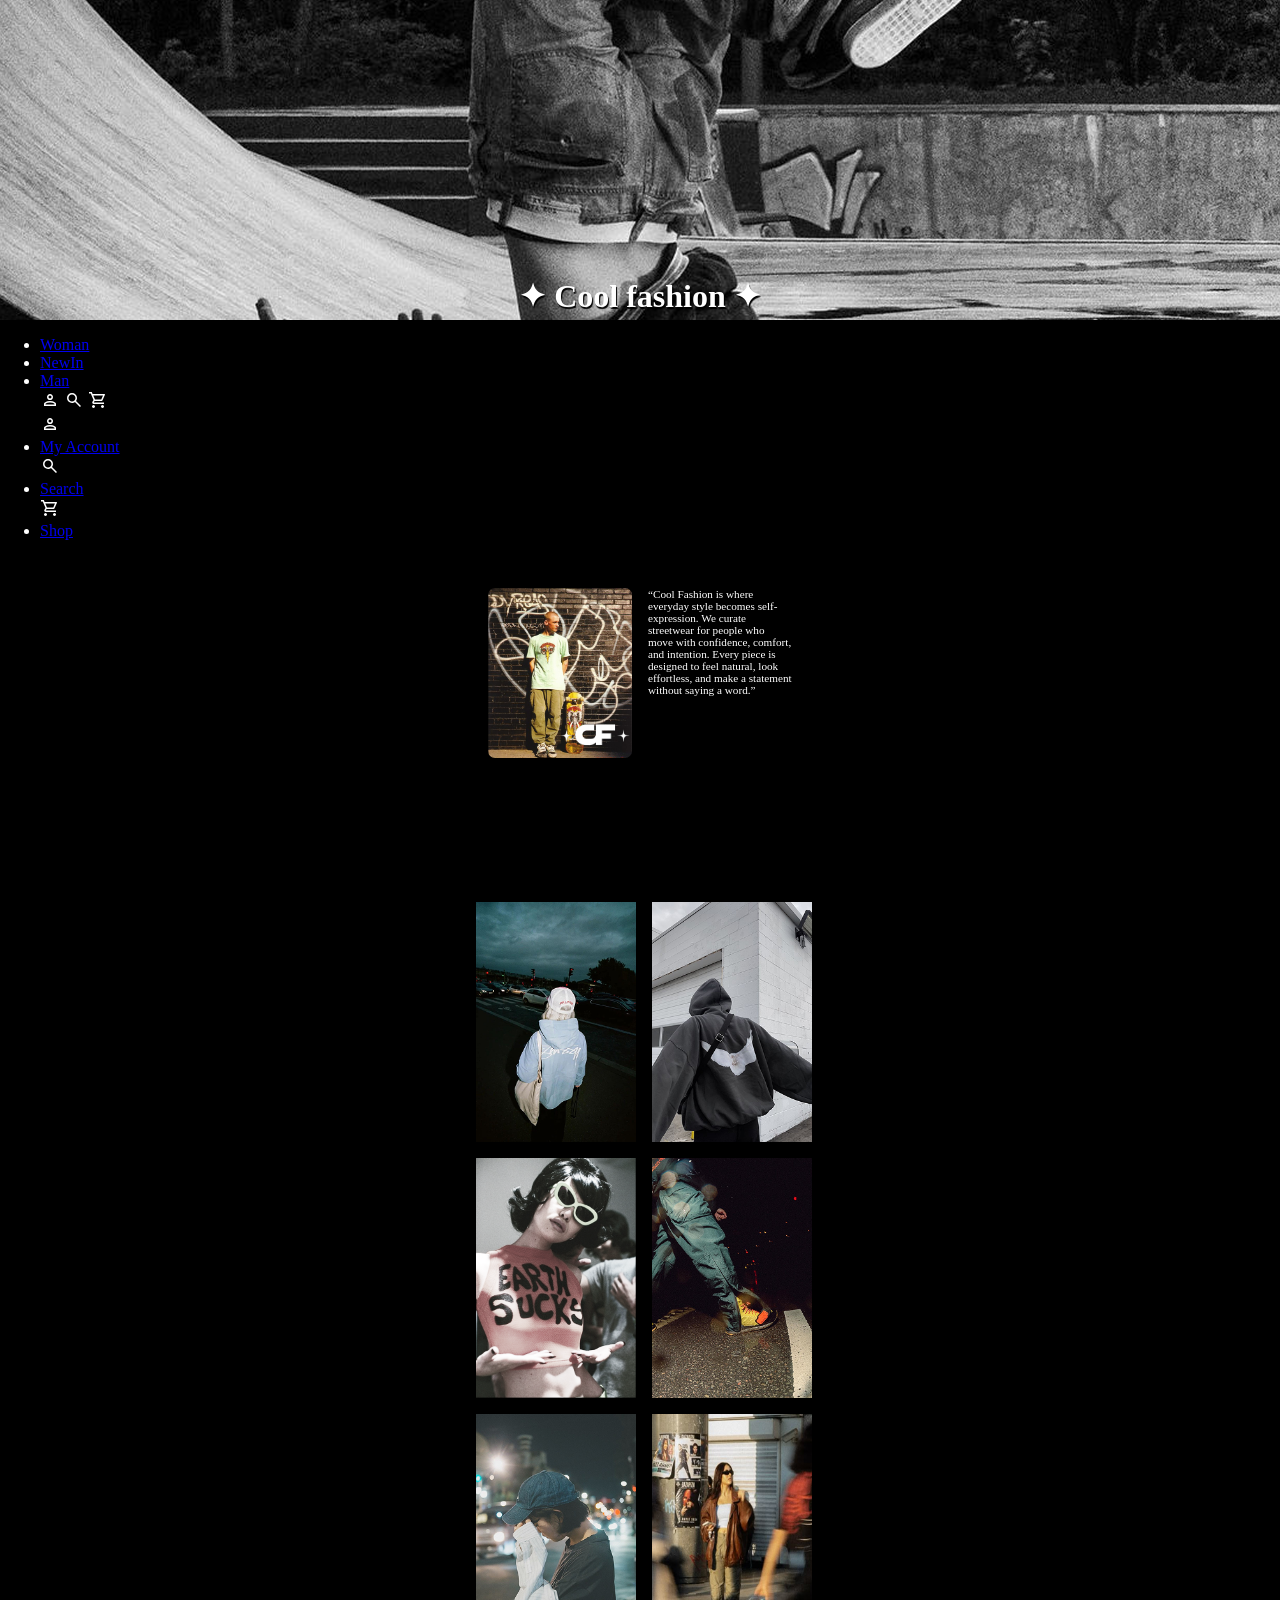
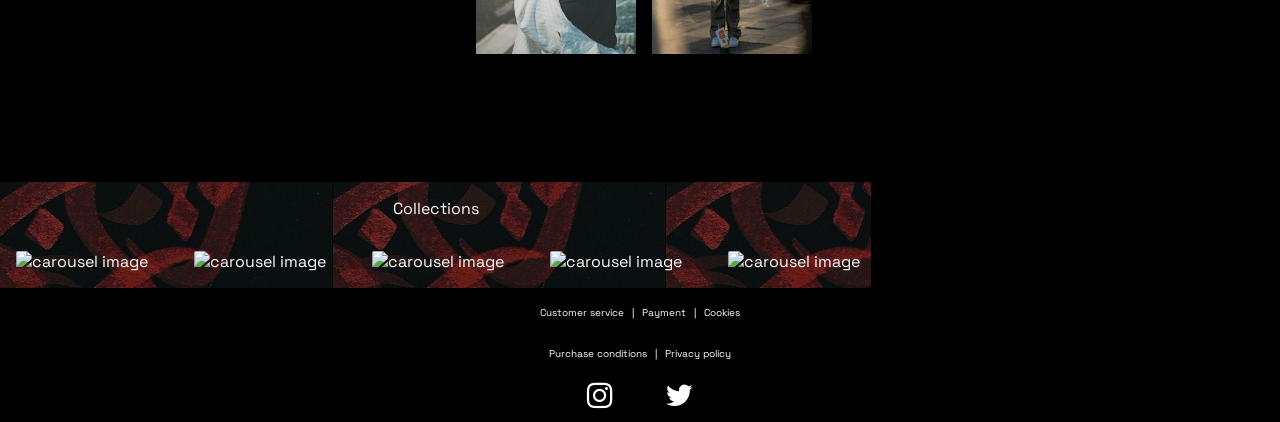
==== commit ce108a01: "test" ====
--- a/index.html
+++ b/index.html
@@ -7,10 +7,9 @@
     <link href='https://fonts.googleapis.com/css?family=Space Grotesk' rel='stylesheet'>
     <link rel="stylesheet" href="https://cdnjs.cloudflare.com/ajax/libs/font-awesome/4.7.0/css/font-awesome.min.css"> 
     <link rel="stylesheet" href="https://cdnjs.cloudflare.com/ajax/libs/font-awesome/4.7.0/css/font-awesome.min.css">
-    <link rel="stylesheet" href="./Css/styles.css">
+    <link rel="stylesheet" href="styles.css">
 
     <title>Cool fashion</title>
-    <script src="./js/index.js" defer></script>
 </head>
 
 <body>
@@ -19,6 +18,7 @@
     <img id="headerImg" src="./imges/image 1.png" alt="">
     <h1>✦ Cool fashion ✦ </h1>
 </div>
+
         <nav class="navbar">
             <div class="nav-header">
                 <div class="hamburger">
@@ -27,32 +27,32 @@
                     <span class="bar"></span>
                 </div>
             </div>
-
+       
             <ul class="nav-menu">
                 <li><a href="#" class="nav-link">Woman</a></li>
                 <li><a href="#" class="nav-link" id="new-in">NewIn</a></li>
                 <li><a href="#" class="nav-link">Man</a></li>
-               
+          
                <div class="nav-desktop">
                     <a href="#"><img src="person.svg" alt=""></a>
                     <a href="#"><img src="search.svg" alt=""></a>
                     <a href="#"><img src="shopping_cart.svg" alt=""></a>
                 </div>
-
+           
                 <div class="nav-img">
                     <img src="person.svg" alt="">
-                    <li><a href="#" class="nav-link">My Account</a></li>          
+                    <li class="nav-item"><a href="#" class="nav-link">My Account</a></li>          
                 </div>
                 <div class="nav-img">
                     <img src="search.svg" alt="">
-                    <li><a href="#" class="nav-link">Search</a></li>
+                    <li class="nav-item"><a href="#" class="nav-link">Search</a></li>
                 </div>
                 <div class="nav-img">
                     <img src="shopping_cart.svg" alt="">
-                    <li><a href="#" class="nav-link">Shop</a></li>
+                    <li class="nav-item"><a href="#" class="nav-link">Shop</a></li>
                 </div>
             </ul>
-        </nav>        
+        </nav>
     </header>
     <main>
         <section id="hero">
--- a/styles.css
+++ b/styles.css
@@ -0,0 +1,193 @@
+:root {
+  --bgColor: black;
+  --primaryColor: white;
+}
+body {
+  margin: 0;
+  width: 100%;
+
+  color: var(--primaryColor);
+  background-color: var(--bgColor);
+}
+
+#hero {
+  margin-bottom: 4rem;
+  display: flex;
+  width: 100%;
+
+  align-items: start;
+  justify-content: center;
+  gap: 1rem;
+  padding-top: 2rem;
+}
+#headerImg {
+  width: 100%;
+  height: 20rem;
+  object-fit: cover;
+  display: block;
+}
+#headerContainer {
+  margin-bottom: 1rem;
+  width: 100%;
+  position: relative;
+  text-align: center;
+}
+#headerContainer > h1 {
+  width: 100%;
+  position: absolute;
+  top: 16rem;
+  left: 50%;
+  transform: translate(-50%);
+  font-size: 2em;
+  text-shadow: 1px 2px 1px black;
+  color: var(--primaryColor);
+}
+#main {
+  display: flex;
+  justify-content: center;
+  margin-bottom: 2rem;
+}
+
+#hero-image {
+  display: inline-block;
+}
+
+#crop {
+  position: relative;
+  width: 9rem;
+
+  overflow: hidden;
+  border-radius: 7px;
+}
+
+#hero-image img {
+  width: 100%;
+  display: block;
+}
+
+#bentoContainer {
+  margin-top: 5rem;
+  margin-bottom: 5rem;
+  display: grid;
+  grid-template-columns: 1fr 1fr;
+
+  gap: 1rem;
+  grid-template-areas:
+    "box-1 box-3"
+    "box-4 box-5"
+    "box-6 box-7";
+  overflow: hidden;
+  padding-left: 0.5rem;
+}
+.bentoImg {
+  width: 10rem;
+  height: 15rem;
+  object-fit: cover;
+}
+
+#accent-img {
+  position: absolute;
+  top: 60%;
+  left: 24%;
+}
+
+#hero-text {
+  padding: 0;
+  margin: 0;
+  width: 9rem;
+}
+
+#hero-text p {
+  padding: 0;
+  margin: 0;
+  font-size: 0.7rem;
+}
+
+footer {
+  font-family: "Space Grotesk";
+}
+
+.carousel {
+  max-width: 871px;
+  background-image: url(/imges/image\ 65.png);
+  object-fit: fill;
+  background-size: fill;
+  background-color: grey;
+  background-blend-mode: multiply;
+  align-content: center;
+  align-items: center;
+  padding: 0;
+  margin-top: 3rem;
+}
+
+.carousel p {
+  display: flex;
+  justify-content: center;
+  gap: 10px;
+}
+/* bild-karusell*/
+.carousel-gallery {
+  padding: 1rem;
+  display: grid;
+  grid-template-columns: repeat(5, 170px);
+  grid-column-gap: 0.5rem;
+  overflow-x: scroll;
+  scrollbar-width: thin;
+  scrollbar-color: var(--primaryColor) transparent;
+  
+
+  height: 100%;
+  scroll-snap-type: both mandatory;
+}
+
+
+.carousel-item {
+  scroll-snap-align: center; /* centrerar bild */
+  display: inline-block;
+}
+
+.carousel-item img {
+  border-radius: 2px;
+}
+
+#footer-list ul {
+  display: flex;
+  list-style: none;
+  font-size: 10px;
+  justify-content: center;
+  align-items: center;
+  gap: 0.5rem;
+  margin: 0.5rem;
+  padding: 0;
+}
+
+#social-media {
+  display: flex;
+  justify-content: center;
+  align-items: center;
+  gap: 2.5rem;
+  padding: 0;
+  margin: 0.5rem;
+}
+
+#social-media ul {
+  display: flex;
+  list-style: none;
+  gap: 5rem;
+}
+
+.social-media-btn {
+  font-size: 30px;
+  background-color: black;
+  border: none;
+}
+
+.fa.fa-instagram {
+  color: white;
+  background: black;
+}
+
+.fa.fa-twitter {
+  color: white;
+  background: black;
+}
